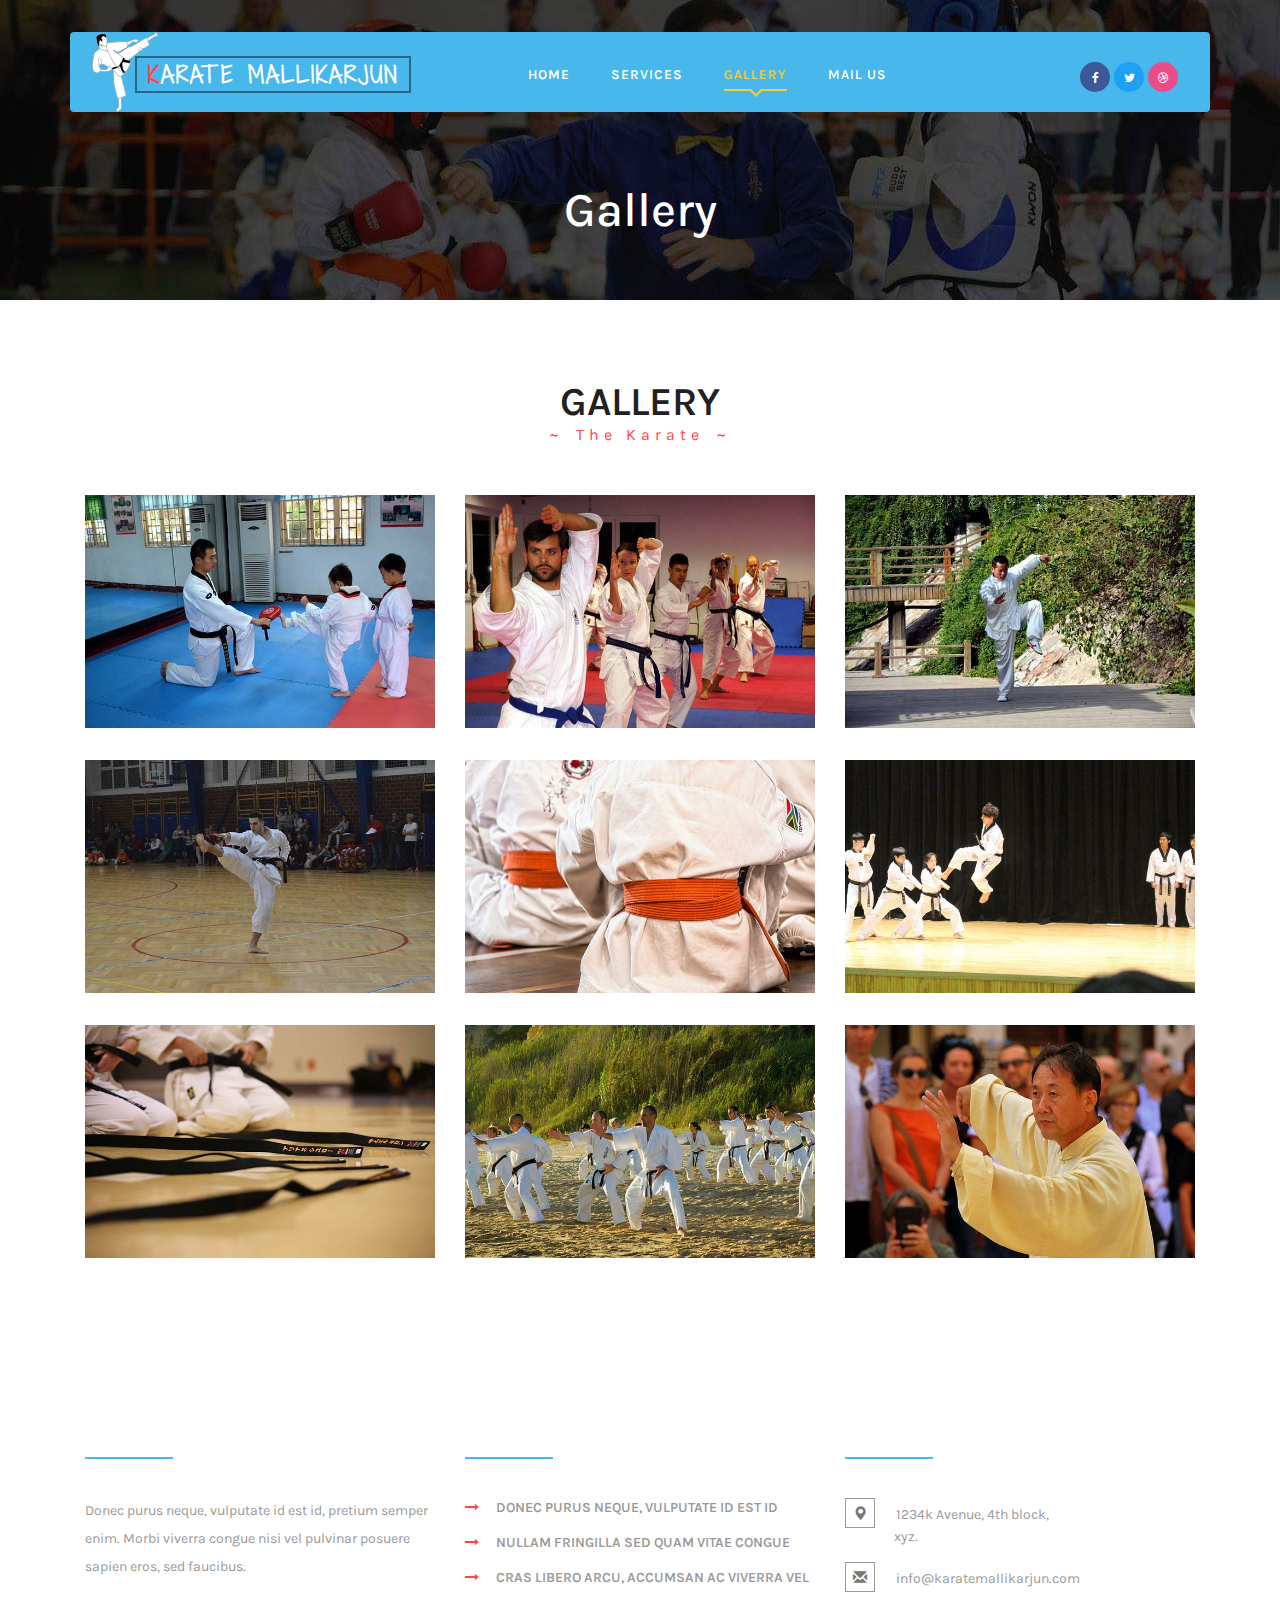
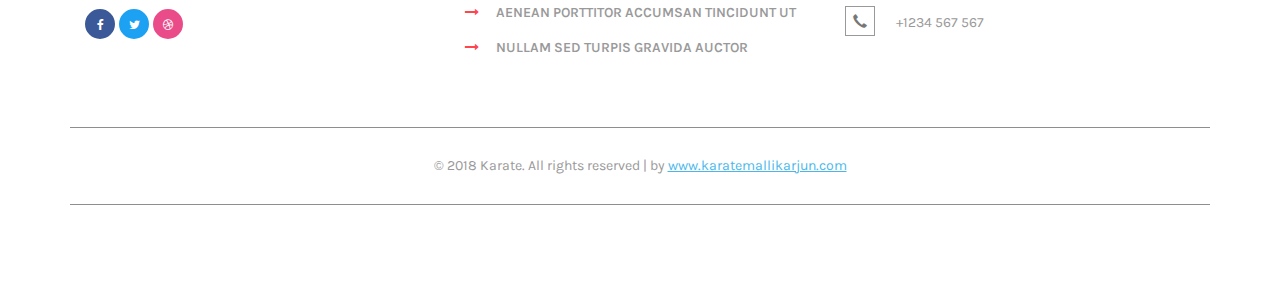
==== gallery.html @ 1c7be73d "first commit" ====
<!DOCTYPE html>
<html lang="en">
<head>
<title>Karate Mallikarjun</title>
<!-- custom-theme -->
<meta name="viewport" content="width=device-width, initial-scale=1">
<meta http-equiv="Content-Type" content="text/html; charset=utf-8" />
<meta name="keywords" content="Karate Responsive web template, Bootstrap Web Templates, Flat Web Templates, Android Compatible web template, 
Smartphone Compatible web template, free webdesigns for Nokia, Samsung, LG, SonyEricsson, Motorola web design" />
<script type="application/x-javascript"> addEventListener("load", function() { setTimeout(hideURLbar, 0); }, false);
		function hideURLbar(){ window.scrollTo(0,1); } </script>
<!-- //custom-theme -->
<link href="css/bootstrap.css" rel="stylesheet" type="text/css" media="all" />
<link href="css/style.css" rel="stylesheet" type="text/css" media="all" />
<link href="css/simpleLightbox.css" rel="stylesheet" type="text/css" />
<!-- js -->
<script type="text/javascript" src="js/jquery-2.1.4.min.js"></script>
<!-- //js -->
<!-- font-awesome-icons -->
<link href="css/font-awesome.css" rel="stylesheet"> 
<!-- //font-awesome-icons -->
<link href="//fonts.googleapis.com/css?family=Shadows+Into+Light+Two&amp;subset=latin-ext" rel="stylesheet">
<link href="//fonts.googleapis.com/css?family=Karla:400,400i,700,700i&amp;subset=latin-ext" rel="stylesheet">
</head>
	
<body>
<!-- banner -->
	<div class="banner1">
		<div class="container">	
			<nav class="navbar navbar-default">
				<div class="navbar-header navbar-left">
					<button type="button" class="navbar-toggle collapsed" data-toggle="collapse" data-target="#bs-example-navbar-collapse-1">
						<span class="sr-only">Toggle navigation</span>
						<span class="icon-bar"></span>
						<span class="icon-bar"></span>
						<span class="icon-bar"></span>
					</button>
					<h1><a class="navbar-brand" href="index.html"><span><i>K</i>arate Mallikarjun</span></a></h1>
				</div>
				<!-- Collect the nav links, forms, and other content for toggling -->
				<div class="collapse navbar-collapse navbar-right" id="bs-example-navbar-collapse-1">
					<nav class="menu menu--juliet">
						<ul class="nav navbar-nav">
							<li class="menu__item"><a href="index.html" class="menu__link">Home</a></li>
							<li class="menu__item"><a href="services.html" class="menu__link">Services</a></li>
							<li class="menu__item menu__item--current"><a href="gallery.html" class="menu__link">Gallery</a></li>
							<!-- <li class="dropdown menu__item">
								<a href="#" class="dropdown-toggle menu__link" data-toggle="dropdown">Short Codes <b class="caret"></b></a>
								<ul class="dropdown-menu agile_short_dropdown">
									<li><a href="icons.html">Web Icons</a></li>
									<li><a href="typography.html">Typography</a></li>
								</ul>
							</li> -->
							<!-- <li class="menu__item"><a href="" class="menu__link">About Us</a></li> -->
							<li class="menu__item"><a href="mail.html" class="menu__link">Mail Us</a></li>
						</ul>
						<div class="agileinfo_social_icons">
							<ul class="agileits_social_list">
								<li><a href="#" class="w3_agile_facebook"><i class="fa fa-facebook" aria-hidden="true"></i></a></li>
								<li><a href="#" class="agile_twitter"><i class="fa fa-twitter" aria-hidden="true"></i></a></li>
								<li><a href="#" class="w3_agile_dribble"><i class="fa fa-dribbble" aria-hidden="true"></i></a></li>
							</ul>
						</div>
					</nav>
				</div>
			</nav>
			<div class="w3layouts_banner1_info">
				<h2>Gallery</h2>
			</div>
		</div>
	</div>
<!-- //banner -->
<!-- gallery -->
	<div class="banner-bottom">
		<div class="container">
			<h3 class="agileits_head">Gallery</h3>
			<p class="w3layouts_para">The Karate</p>
			<div class="w3ls_gallery_grids">
				<div class="col-md-4 w3_agile_gallery_grid">
					<div class="agile_gallery_grid">
						<a title="Donec sapien massa, placerat ac sodales ac, feugiat quis est." href="images/1.jpg">
							<div class="agile_gallery_grid1">
								<img src="images/1.jpg" alt=" " class="img-responsive" />
								<div class="w3layouts_gallery_grid1_pos">
									<h3>The Karate</h3>
									<p>Donec vitae hendrerit faucibus.</p>
								</div>
							</div>
						</a>
					</div>
					<div class="agile_gallery_grid">
						<a title="Donec sapien massa, placerat ac sodales ac, feugiat quis est." href="images/2.jpg">
							<div class="agile_gallery_grid1">
								<img src="images/2.jpg" alt=" " class="img-responsive" />
								<div class="w3layouts_gallery_grid1_pos">
									<h3>The Karate</h3>
									<p>Donec vitae hendrerit faucibus.</p>
								</div>
							</div>
						</a>
					</div>
					<div class="agile_gallery_grid">
						<a title="Donec sapien massa, placerat ac sodales ac, feugiat quis est." href="images/3.jpg">
							<div class="agile_gallery_grid1">
								<img src="images/3.jpg" alt=" " class="img-responsive" />
								<div class="w3layouts_gallery_grid1_pos">
									<h3>The Karate</h3>
									<p>Donec vitae hendrerit faucibus.</p>
								</div>
							</div>
						</a>
					</div>
				</div>
				<div class="col-md-4 w3_agile_gallery_grid">
					<div class="agile_gallery_grid">
						<a title="Donec sapien massa, placerat ac sodales ac, feugiat quis est." href="images/4.jpg">
							<div class="agile_gallery_grid1">
								<img src="images/4.jpg" alt=" " class="img-responsive" />
								<div class="w3layouts_gallery_grid1_pos">
									<h3>The Karate</h3>
									<p>Donec vitae hendrerit faucibus.</p>
								</div>
							</div>
						</a>
					</div>
					<div class="agile_gallery_grid">
						<a title="Donec sapien massa, placerat ac sodales ac, feugiat quis est." href="images/5.jpg">
							<div class="agile_gallery_grid1">
								<img src="images/5.jpg" alt=" " class="img-responsive" />
								<div class="w3layouts_gallery_grid1_pos">
									<h3>The Karate</h3>
									<p>Donec vitae hendrerit faucibus.</p>
								</div>
							</div>
						</a>
					</div>
					<div class="agile_gallery_grid">
						<a title="Donec sapien massa, placerat ac sodales ac, feugiat quis est." href="images/8.jpg">
							<div class="agile_gallery_grid1">
								<img src="images/8.jpg" alt=" " class="img-responsive" />
								<div class="w3layouts_gallery_grid1_pos">
									<h3>The Karate</h3>
									<p>Donec vitae hendrerit faucibus.</p>
								</div>
							</div>
						</a>
					</div>
				</div>
				<div class="col-md-4 w3_agile_gallery_grid">
					<div class="agile_gallery_grid">
						<a title="Donec sapien massa, placerat ac sodales ac, feugiat quis est." href="images/9.jpg">
							<div class="agile_gallery_grid1">
								<img src="images/9.jpg" alt=" " class="img-responsive" />
								<div class="w3layouts_gallery_grid1_pos">
									<h3>The Karate</h3>
									<p>Donec vitae hendrerit faucibus.</p>
								</div>
							</div>
						</a>
					</div>
					<div class="agile_gallery_grid">
						<a title="Donec sapien massa, placerat ac sodales ac, feugiat quis est." href="images/10.jpg">
							<div class="agile_gallery_grid1">
								<img src="images/10.jpg" alt=" " class="img-responsive" />
								<div class="w3layouts_gallery_grid1_pos">
									<h3>The Karate</h3>
									<p>Donec vitae hendrerit faucibus.</p>
								</div>
							</div>
						</a>
					</div>
					<div class="agile_gallery_grid">
						<a title="Donec sapien massa, placerat ac sodales ac, feugiat quis est." href="images/11.jpg">
							<div class="agile_gallery_grid1">
								<img src="images/11.jpg" alt=" " class="img-responsive" />
								<div class="w3layouts_gallery_grid1_pos">
									<h3>The Karate</h3>
									<p>Donec vitae hendrerit faucibus.</p>
								</div>
							</div>
						</a>
					</div>
				</div>
				<div class="clearfix"></div>
			</div>
		</div>
	</div>
<!-- //gallery -->
	<script src="js/simpleLightbox.js"></script>
	<script>
		$('.w3_agile_gallery_grid a').simpleLightbox();
	</script>
<!-- footer -->
	<div class="footer">
		<div class="container">
			<div class="col-md-4 agile_footer_grid">
				<h3>About Us</h3>
				<p>Donec purus neque, vulputate id est id, pretium semper enim. Morbi viverra 
					congue nisi vel pulvinar posuere sapien eros, sed faucibus.</p>
				<ul class="agileits_social_list">
					<li><a href="#" class="w3_agile_facebook"><i class="fa fa-facebook" aria-hidden="true"></i></a></li>
					<li><a href="#" class="agile_twitter"><i class="fa fa-twitter" aria-hidden="true"></i></a></li>
					<li><a href="#" class="w3_agile_dribble"><i class="fa fa-dribbble" aria-hidden="true"></i></a></li>
				</ul>
			</div>
			<div class="col-md-4 agile_footer_grid">
				<h3>Latest News</h3>
				<ul class="agileits_w3layouts_footer_grid_list">
					<li><i class="fa fa-long-arrow-right" aria-hidden="true"></i>
						<a href="#" data-toggle="modal" data-target="#myModal">Donec purus neque, vulputate 
							id est id</a>
					</li>
					<li><i class="fa fa-long-arrow-right" aria-hidden="true"></i>
						<a href="#" data-toggle="modal" data-target="#myModal">Nullam fringilla sed quam vitae congue</a>
					</li>
					<li><i class="fa fa-long-arrow-right" aria-hidden="true"></i>
						<a href="#" data-toggle="modal" data-target="#myModal">Cras libero arcu, accumsan ac viverra vel</a>
					</li>
					<li><i class="fa fa-long-arrow-right" aria-hidden="true"></i>
						<a href="#" data-toggle="modal" data-target="#myModal">Aenean porttitor accumsan tincidunt ut</a>
					</li>
					<li><i class="fa fa-long-arrow-right" aria-hidden="true"></i>
						<a href="#" data-toggle="modal" data-target="#myModal">Nullam sed turpis gravida auctor</a>
					</li>
				</ul>
			</div>
			<div class="col-md-4 agile_footer_grid">
				<h3>Contact Info</h3>
				<ul class="w3_address">
					<li><i class="glyphicon glyphicon-map-marker" aria-hidden="true"></i>1234k Avenue, 4th block, <span>xyz.</span></li>
					<li><i class="glyphicon glyphicon-envelope" aria-hidden="true"></i><a href="mailto:info@karatemallikarjun.com">info@karatemallikarjun.com</a></li>
					<li><i class="glyphicon glyphicon-earphone" aria-hidden="true"></i>+1234 567 567</li>
				</ul>
			</div>
			<div class="clearfix">&nbsp;</div>
			<div class="clearfix">&nbsp;</div>
			<div class="clearfix">&nbsp;</div>
			<div class="clearfix">&nbsp;</div>

			<div class="agileinfo_copyright">
				<p>© 2018 Karate. All rights reserved | by <a href="http://karatemallikarjun.com/">www.karatemallikarjun.com</a></p>
			</div>
		</div>
	</div>
<!-- //footer -->
<!-- bootstrap-pop-up -->
	<div class="modal video-modal fade" id="myModal" tabindex="-1" role="dialog" aria-labelledby="myModal">
		<div class="modal-dialog" role="document">
			<div class="modal-content">
				<div class="modal-header">
					Karate
					<button type="button" class="close" data-dismiss="modal" aria-label="Close"><span aria-hidden="true">&times;</span></button>						
				</div>
				<section>
					<div class="modal-body">
						<img src="images/4.jpg" alt=" " class="img-responsive" />
						<p>Ut enim ad minima veniam, quis nostrum 
							exercitationem ullam corporis suscipit laboriosam, 
							nisi ut aliquid ex ea commodi consequatur? Quis autem 
							vel eum iure reprehenderit qui in ea voluptate velit 
							esse quam nihil molestiae consequatur, vel illum qui 
							dolorem eum fugiat quo voluptas nulla pariatur.
							<i>" Quis autem vel eum iure reprehenderit qui in ea voluptate velit 
								esse quam nihil molestiae consequatur.</i></p>
					</div>
				</section>
			</div>
		</div>
	</div>
<!-- //bootstrap-pop-up -->
<!-- for bootstrap working -->
	<script src="js/bootstrap.js"></script>
<!-- //for bootstrap working -->
<!-- start-smoth-scrolling -->
<script type="text/javascript" src="js/move-top.js"></script>
<script type="text/javascript" src="js/easing.js"></script>
<script type="text/javascript">
	jQuery(document).ready(function($) {
		$(".scroll").click(function(event){		
			event.preventDefault();
			$('html,body').animate({scrollTop:$(this.hash).offset().top},1000);
		});
	});
</script>
<!-- start-smoth-scrolling -->
<!-- here stars scrolling icon -->
	<script type="text/javascript">
		$(document).ready(function() {
			/*
				var defaults = {
				containerID: 'toTop', // fading element id
				containerHoverID: 'toTopHover', // fading element hover id
				scrollSpeed: 1200,
				easingType: 'linear' 
				};
			*/
								
			$().UItoTop({ easingType: 'easeOutQuart' });
								
			});
	</script>
<!-- //here ends scrolling icon -->
</body>
</html>
---- css/style.css ----
/*--
Author: W3layouts
Author URL: http://w3layouts.com
License: Creative Commons Attribution 3.0 Unported
License URL: http://creativecommons.org/licenses/by/3.0/
--*/
html, body{
    font-size: 100%;
	font-family: 'Karla', sans-serif;
	background:#ffffff;
	margin: 0;
}
p,ul li,ol li{
	margin:0;
	font-size:14px;
}
h1,h2,h3,h4,h5,h6{
	font-family: 'Karla', sans-serif;
	margin:0;
}
ul,label{
	margin:0;
	padding:0;
}
body a:hover{
	text-decoration:none;
}
input[type="submit"],input[type="reset"],a,.w3_agile_service_more a i{
	-webkit-transition: 0.5s ease-in;
    -moz-transition: 0.5s ease-in;
    -ms-transition: 0.5s ease-in;
    -o-transition: 0.5s ease-in;
    transition:0.5s ease-in;
}
a:focus{
	outline:none;
}
/*-- banner --*/
.banner{
	background:url(../images/1/7.jpg) no-repeat 0px 0px;
	background-size:cover;
	-webkit-background-size:cover;
	-moz-background-size:cover;
	-o-background-size:cover;
	-ms-background-size:cover;
	min-height:800px;
	position: relative;
}
.banner1{
	background:url(../images/7.jpg) no-repeat 0px -195px;
	background-size:cover;
	-webkit-background-size:cover;
	-moz-background-size:cover;
	-o-background-size:cover;
	-ms-background-size:cover;
	min-height:300px;
	position: relative;
}
/*-- nav --*/
.navbar-default {
    background: none;
    border: none;
}
.navbar {
    margin-bottom: 0;
}
.navbar-collapse {
    padding: 0;
}
.navbar-right {
    margin-right: 0;
}
.navbar-default .navbar-nav > .active > a, .navbar-default .navbar-nav > .active > a:hover, .navbar-default .navbar-nav > .active > a:focus {
    color:#0accff;
    background:none;
}
.navbar-default .navbar-nav > .active > a:before{
	background: #0accff;
	transform: translateX(0);
	-webkit-transform: translateX(0);
	-moz-transform: translateX(0);
	-o-transform: translateX(0);
	-ms-transform: translateX(0);
}
.navbar-default .navbar-nav > li > a {
    font-weight: 600;
    letter-spacing: 1px;
}
.navbar-nav > li > a {
    margin: 0 1.5em;
    padding: 0 0 0.5em;
    text-transform: uppercase;
}
.navbar-default .navbar-nav > li > a:hover{
    color:#fbcb33;
}
.navbar-default .navbar-nav > li > a:focus {
    color: #fff;
	outline:none;
}
nav.navbar.navbar-default {
    background: #48b7ec;
    margin: 2em 0 0;
}
.navbar-right {
    margin:1.5em 0 0;
}
.navbar-default .navbar-nav > .open > a, .navbar-default .navbar-nav > .open > a:hover, .navbar-default .navbar-nav > .open > a:focus {
    color:#fff;
    background: none;
}
.navbar-default .navbar-nav > li > a {
    color: #fff;
}
.navbar-default .navbar-nav  > .active.open > a:focus {
	background:transparent;
	color: #fff;
}
.navbar-default .navbar-brand,.navbar-default .navbar-brand:hover, .navbar-default .navbar-brand:focus {
    color: #fff;
}
.navbar-brand {
	height: 80px;
    padding: 0 0 0 2em;
    font-size: .6em;
    line-height: 86px;
    letter-spacing: 2px;
    text-transform: uppercase;
    background: url(../images/logo.png) no-repeat 0px 0px;
    margin-left: 1em;
    font-weight: 600;
    font-family: 'Shadows Into Light Two', cursive;
}
.navbar-brand span{
	padding: 0 .5em;
    border:2px solid #2b6682;
}
.navbar-brand i{
	font-style:normal;
	color: #ff464f;
}
.navbar-right {
    float: none !important;
}
.navbar-nav {
    margin: 0.5em 0 0 6em;
}
.agile_short_dropdown {
    border-radius: 0;
    background: #ffffff;
    text-align: center;
	padding:0;
	border: none;
}
.agile_short_dropdown li a{
	text-transform:uppercase;
	color:#212121;
	font-size:13px;
	font-weight:600;
	padding: .8em 0;
}
.agile_short_dropdown > li > a:hover{
    color: #fff;
    text-decoration: none;
    background-color:#ff464f;
}
.menu__list {
	position: relative;
	list-style: none;
}

.menu__link {
	font-size: 1.05em;
	font-weight: bold;
	display: block;
	padding: 1em;
	cursor: pointer;
	-webkit-user-select: none;
	-moz-user-select: none;
	-ms-user-select: none;
	user-select: none;
	-webkit-touch-callout: none;
	-khtml-user-select: none;
	-webkit-tap-highlight-color: rgba(0, 0, 0, 0);
}
/*-- Juliet Styles --*/
.menu--juliet .menu__item {
	position: relative;
	-webkit-transition: color .25s;
	transition: color .25s;
	font-size: 13px;
}

.menu--juliet .menu__item::before,
.menu--juliet .menu__item::after,
.menu--juliet .menu__item--current::before,
.menu--juliet .menu__item--current::after {
	position: absolute;
	left: 50%;
	width: 0;
	height: 0;
	border: solid transparent;
	content: '';
	pointer-events: none;
}
.menu--juliet .menu__item::before,
.menu--juliet .menu__item::after {
	-webkit-transform: scale3d(0, 1, 1);
	transform: scale3d(0, 1, 1);
	-webkit-transform-origin: left left;
	transform-origin: left left;
	-webkit-transition: transform 0.7s cubic-bezier(0.22, 0.61, 0.36, 1);
	transition: transform 0.7s cubic-bezier(0.22, 0.61, 0.36, 1);
}

.menu--juliet .menu__item--current::before,
.menu--juliet .menu__item--current::after {
   	-webkit-transform: scale3d(1, 1, 1);
	transform: scale3d(1, 1, 1);
	-webkit-transition: transform 0.4s cubic-bezier(0.22, 0.61, 0.36, 1);
	transition: transform 0.4s cubic-bezier(0.22, 0.61, 0.36, 1);
}

.menu--juliet .menu__item:hover::before,
.menu--juliet .menu__item:hover::after {
   	-webkit-transform: scale3d(1, 1, 1);
	transform: scale3d(1, 1, 1);
	-webkit-transition: transform 0.4s cubic-bezier(0.22, 0.61, 0.36, 1);
	transition: transform 0.4s cubic-bezier(0.22, 0.61, 0.36, 1);
}


.menu--juliet .menu__item::before {
	top: 95%;
	margin-left: -7px;
	border-width: 8px;
	border-top-color: #fbcb33;
}

.menu--juliet .menu__item--current::before {
	margin-left: -7px;
    border-width: 8px;
    border-top-color: #fbcb33;
}

.menu--juliet .menu__item::after,
.menu--juliet .menu__item--current::after {
	top: 90%;
    margin-left: -5px;
    border-width: 6px;
    border-top-color: #48b7ec;
}

.menu--juliet .menu__link {
	-webkit-transition: color 0.4s;
	transition: color 0.4s;
}

.menu--juliet .menu__item--current .menu__link,
.menu--juliet .menu__item--current .menu__link:hover,
.menu--juliet .menu__item--current .menu__link:focus {
	color: #fbcb33;
}

.menu--juliet .menu__item--current .menu__link::after,
.menu--juliet .menu__item--current .menu__link::before {
	-webkit-transform: scale3d(1, 1, 1);
	transform: scale3d(1, 1, 1);
}

.menu--juliet .menu__item--current .menu__link::before {
	-webkit-transition-delay: 0s;
	transition-delay: 0s;
}

.menu--juliet .menu__link:hover,
.menu--juliet .menu__link:focus {
	color: #fbcb33;
}

.menu--juliet .menu__item:hover .menu__link::before,
.menu--juliet .menu__item:focus .menu__link::before {
	-webkit-transform: scale3d(1, 1, 1);
	transform: scale3d(1, 1, 1);
	-webkit-transition-delay: 0s;
	transition-delay: 0s;
}

.menu--juliet .menu__link::before,
.menu--juliet .menu__link::after {
	content: '';
	position: absolute;
	bottom: 0;
	left: 0;
	width: 100%;
	height: 2px;
	-webkit-transform: scale3d(0, 1, 1);
	transform: scale3d(0, 1, 1);
	-webkit-transform-origin: center left;
	transform-origin: center left;
	-webkit-transition: transform 0.4s cubic-bezier(0.22, 0.61, 0.36, 1);
	transition: transform 0.4s cubic-bezier(0.22, 0.61, 0.36, 1);
}

.menu--juliet .menu__link::before {
	background: #fbcb33;
	-webkit-transition-delay: 0.4s;
	transition-delay: 0.4s;
}

.menu--juliet .menu__link::after {
	background: #fbcb33;
}
/*-- //Juliet Styles --*/
.agileinfo_social_icons{
	float: right;
    margin: 0.4em 2em 0 0;
}
.agileits_social_list li{
	display:inline-block;
}
.agileits_social_list li a{
	width: 30px;
    height: 30px;
    color: #fff;
    text-align: center;
    display: inline-block;
    font-size: 12px;
    border-radius: 25px;
}
.agileits_social_list li a i{
	line-height:2.4em;
}
.agileits_social_list li a:hover{
	color:#fff;
	border: 2px solid #fff;
	background:none;
}
a.w3_agile_facebook{
	background:#3b5998;
	border:2px solid #3b5998;
}
a.agile_twitter{
	background:#1da1f2;
	border:2px solid #1da1f2;
}
a.w3_agile_dribble{
	background:#ea4c89;
	border:2px solid #ea4c89;
}
a.w3_agile_vimeo{
	background:#f26522;
	border:2px solid #f26522;
}
.w3_agile_banner_info{
    margin: 10em 0 0;
}
.agile_banner_info_grid{
	position: relative;
    padding: 2em;
    /* border: 3px solid #fbcb33; */
    height: 400px;
	width:25%;
}
.agile_banner_info_grid p{
	font-size: 3em;
    font-weight: 700;
    color: #fff;
    text-transform: uppercase;
    letter-spacing: 2px;
}
.agile_banner_info_grid_pos{
	position: absolute;
    top: 35%;
    left: 10%;
    width: 230%;
}
.agile_banner_info_grid p span{
	color:#ff464f;
}
/*-- //nav --*/
/*-- //banner --*/
/*-- banner-bottom --*/
.banner-bottom,.footer,.stats{
	padding:5em 0;
}
.w3_agileits_banner_bottom_grid{
	background: #ff464f;
    position: relative;
    height: 158px;
}
.w3_agileits_banner_bottom_grid:before{
	content: '';
    border-bottom: 45px solid #212121;
    border-left: 45px solid transparent;
    position: absolute;
    top: 0%;
    left: -23%;
}
.w3_agileits_banner_bottom_grid_left{
	padding:0;
	position:relative;
}
.w3_agileits_banner_bottom_grid_left:after{
	content: '';
    border-bottom: 45px solid #212121;
    border-right: 45px solid transparent;
    position: absolute;
    top: 0%;
    right: -4.8%;
}
.agileits_w3layouts_banner_bottom_grid h4{
	margin:1em 0 0;
	width: 80%;
}
.agileits_w3layouts_banner_bottom_grid h4 a{
	text-transform: capitalize;
    font-size: .85em;
    font-weight: 600;
    line-height: 1.5em;
    color: #212121;
    text-decoration: none;
}
.agileits_w3layouts_banner_bottom_grid h4 a:hover{
	color:#48b7ec;
}
.w3_agileits_banner_bottom_grid h2{
	font-size: 2em;
    color: #fff;
    font-family: 'Shadows Into Light Two', cursive;
    text-align: center;
    text-transform: uppercase;
    letter-spacing: 4px;
    font-weight: bold;
    line-height: 4.8em;
}
.wthree_banner_bottom_grid1{
    position: relative;
}
.agileinfo_banner_bottom_grid1_pos{
    background: #fff;
    bottom: 19px;
    left: 19px;
    opacity: 0;
    padding:1em;
    position: absolute;
    right: 19px;
    text-align: center;
    top: 19px;
    visibility: hidden;
    -webkit-transform: scaleX(-1);
    transform: scaleX(-1);
	-moz-transform: scaleX(-1);
	-o-transform: scaleX(-1);
	-ms-transform: scaleX(-1);
    -webkit-transition: all 0.8s ease;
    transition: all 0.8s ease;
}
.agileinfo_banner_bottom_grid1_pos h3{
    font-size: 1em;
    letter-spacing: 2px;
    font-weight: 600;
    margin: 0 0 .5em;
    padding-bottom: .5em;
    position: relative;
    text-transform: uppercase;
    color: #212121;
}
.agileinfo_banner_bottom_grid1_pos h3:after {
    background: #ff464f;
    bottom: 0;
    content: '';
    height: 2px;
    left: 38%;
    position: absolute;
    width: 50px;
}
.agileinfo_banner_bottom_grid1_pos p{
	color:#999;
	line-height:2em;
}
.agileits_w3layouts_banner_bottom_grid:hover .agileinfo_banner_bottom_grid1_pos{
    opacity: 1;
    visibility: visible;
    -webkit-transform: scaleX(1);
    transform: scaleX(1);
	-moz-transform: scaleX(1);
	-o-transform: scaleX(1);
	-ms-transform: scaleX(1);
}
/*-- //banner-bottom --*/
/*-- bootstrap-pop-up --*/
.modal-header {
    font-size: 2em;
    color: #fff;
    font-family: 'Shadows Into Light Two', cursive;
    text-align: center;
    text-transform: uppercase;
    letter-spacing: 5px;
    font-weight: 600;
    background:#48b7ec;
}
.close {
    opacity: 1;
}
.modal-body p {
    color: #999;
    text-align: left;
	padding:2em 2em 1em;
	margin: 0 !important;
	line-height:2em;
}
.modal-body p i {
    display: block;
    margin: 1em 0;
    color: #212121;
}
.modal-body {
    padding:0;
}
.modal-content {
    border-radius: 0;
}
button.close {
    font-size: 1.5em;
    color:#212121;
	outline: none;
}
/*-- //bootstrap-pop-up --*/
/*--flexisel--*/
.flex-slider{	
	background:#222227;
	padding: 70px 0 165px 0;
}
#flexiselDemo1 {
	display: none;
}
.nbs-flexisel-container {
	position: relative;
	max-width: 100%;
}
.nbs-flexisel-ul {
	position: relative;
	width: 9999px;
	margin: 0px;
	padding: 0px;
	list-style-type: none;
}
.nbs-flexisel-inner {
	overflow: hidden;
	margin: 0px auto;
	padding:0;
}
.nbs-flexisel-item {
	float: left;
	margin: 0;
	padding: 0px;
	position: relative;
	line-height: 35px;
}
.nbs-flexisel-item > img {
	cursor: pointer;
	position: relative;
}
/*---- Nav ---*/
.nbs-flexisel-nav-left, .nbs-flexisel-nav-right {
    width: 40px;
    height: 40px;
    position: absolute;
    cursor: pointer;
    z-index: 100;
    background:none;
    top: -5% !important;
    border-radius: 5px;
	display:none;
}
.nbs-flexisel-nav-left {
	left:91%;
}
.nbs-flexisel-nav-right {
	right: 1.2%;
    background:none;
}
/*--//flexisel--*/
/*-- about --*/
.w3ls_about_bottom{
	position:relative;
}
.w3_about_bottom_grid{
	text-align:right;
	position:relative;
	z-index: 999;
}
.agileits_about_grid_right h3{
	font-size: 4em;
    color: #dfdfdf;
    text-transform: uppercase;
    font-weight: bold;
}
.agileits_about_grid_right h3 span{
	color:#fecfd1;
}
.agileits_about_grid_right h4{
	font-size:2em;
	color:#212121;
	text-transform:capitalize;
	line-height:1.5em;
}
.agileits_about_grid_right p{
	color:#999;
	line-height:2em;
}
.agileits_about_grid_right p i{
	color: #48b7ec;
    margin: 2em 0 1em;
    display: block;
}
.w3ls_about_bottom{
	background: #212121;
    padding: 3em 0 6em;
    margin: 3em 0 0;
}
.w3layouts_about_grid_left_pos {
    position: absolute;
    bottom: 0%;
    left: 13%;
}
.w3ls_about_bottom h3{
	font-size: 2.5em;
    color: #fff;
    text-transform: capitalize;
    line-height: 1.5em;
    width: 80%;
    margin:0 0 1em 5.5em;
}
.w3ls_about_bottom h3 span{
	color:#ff464f;
}
.w3l_more{
	padding: 10px 40px;
    text-align: center;
    display: block;
    background: #fff;
    color: #212121;
    text-transform: uppercase;
    font-weight: 800;
    letter-spacing: 2px;
    text-decoration: none;
	font-size: 1em;
}
.w3l_more:hover{
	background:#ff464f;
}
.link-effect-2 {
    position: absolute;
    right: 0%;
}
.link-effect-2 a {
	overflow: hidden;
}
.link-effect-2 a span {
	position: relative;
	display: inline-block;
	-moz-transition: 0.3s;
	-o-transition: 0.3s;
	-webkit-transition: 0.3s;
	transition: 0.3s;
}
.link-effect-2 a span::before {
	color:#fff;
	position: absolute;
	top: 125%;
	content: attr(data-hover);
	font-weight: 800;
	-moz-transform: translate3d(0, 0, 0);
	-ms-transform: translate3d(0, 0, 0);
	-webkit-transform: translate3d(0, 0, 0);
	transform: translate3d(0, 0, 0);
}
.link-effect-2 a:hover span {
  -moz-transform: translateY(-125%);
  -ms-transform: translateY(-125%);
  -webkit-transform: translateY(-125%);
  transform: translateY(-125%);
}
/*-- //about --*/
/*-- events --*/
.w3_events_grid_right{
	padding:0;
}
.w3_events_grid_left {
    padding: 4em 5em 0;
    background: #48b7ec;
    min-height: 379.3px;
}
.w3_events_grid_left h3{
	font-size: 3em;
    color: #4797bd;
    text-transform: uppercase;
    font-weight: bold;
}
.w3_events_grid_left p{
	margin: 2em 0;
    color: #ffffff;
    line-height: 2em;
}
.w3_events_grid_left ul li{
	display:inline-block;
	margin-right:2em;
}
.w3_events_grid_left ul li a{
	color:#fff;
	text-decoration:none;
}
.w3_events_grid_left ul li a:hover{
	color:#ff464f;
}
.w3_events_grid_left ul li a i{
	padding-right:1em;
	color:#ff464f;
}
.w3_events_grid_left h4{
	margin:1em 0 0;
}
.w3_events_grid_left h4 a{
	color: #545454;
    font-size: 1em;
    text-transform: uppercase;
    text-decoration: none;
    font-weight: 600;
    letter-spacing: 3px;
}
.w3_events_grid_left h4 a:hover{
	color:#212121;
}
.w3_events_grid_right_pos{
    background: #fff;
    bottom: 50px;
    left: 50px;
    opacity: 0;
    padding: 2em;
    position: absolute;
    right: 50px;
    text-align: center;
    top: 50px;
    visibility: hidden;
    -webkit-transform: scaleX(-1);
    transform: scaleX(-1);
    -moz-transform: scaleX(-1);
    -o-transform: scaleX(-1);
    -ms-transform: scaleX(-1);
    -webkit-transition: all 0.8s ease;
    transition: all 0.8s ease;
	z-index:9;
}
.w3_events_grid_right_pos h3{
    font-size: 1.5em;
    letter-spacing: 2px;
    font-weight: 600;
    margin: 1em 0 1.5em;
    padding-bottom: .5em;
    position: relative;
    text-transform: uppercase;
    color: #212121;
}
.w3_events_grid_right_pos h3:after {
    background: #ff464f;
    bottom: 0;
    content: '';
    height: 2px;
    left: 44%;
    position: absolute;
    width: 50px;
}
.w3_events_grid_right_pos p{
	color:#999;
	line-height:2em;
}
.w3layouts_events_grids:hover .w3_events_grid_right_pos {
    opacity: 1;
    visibility: visible;
    -webkit-transform: scaleX(1);
    transform: scaleX(1);
	-moz-transform: scaleX(1);
	-o-transform: scaleX(1);
	-ms-transform: scaleX(1);
}
.w3_agile_grid_right_grid_pos{
	position: absolute;
    top: 38%;
    left: -9%;
    width: 100px;
    height: 100px;
    background: #ff464f;
	z-index:4;
}
.w3_agile_grid_right_grid_pos h3 {
    font-size: 1.2em;
    text-align: center;
    color: #fff;
    line-height: 5em;
}
.w3_events_grid_right_second{
	left:auto !important;
	right:-9% !important;
}
/*-- //events --*/
/*-- footer --*/
.footer{
	background: url(../images/6.jpg) no-repeat 0px 0px;
    background-size: cover;
    -webkit-background-size: cover;
    -moz-background-size: cover;
    -o-background-size: cover;
    -ms-background-size: cover;
	background-attachment: fixed;
}
.agile_footer_grid h3,.wthree_footer_grid_right h3{
	font-size: 1.6em;
    color: #fff;
    padding-bottom: .5em;
    position: relative;
    margin-bottom: 1.5em;
    text-transform: uppercase;
	font-weight: 600;
}
.agile_footer_grid h3:after,.wthree_footer_grid_right h3:after{
	content: '';
    background: #48b7ec;
    width: 25%;
    height: 2px;
    position: absolute;
    bottom: 0%;
    left: 0%;
}
.agile_footer_grid p{
	color:#999;
	line-height:2em;
	margin-bottom:2em;
}
.agileits_w3layouts_footer_grid_list li,.w3_address li{
	display:block;
	margin-bottom:1em;
}
.agileits_w3layouts_footer_grid_list li i{
	color:#ff464f;
	padding-right:1em;
}
.agileits_w3layouts_footer_grid_list li a{
	color: #999;
    text-decoration: none;
    text-transform: uppercase;
    font-weight: 600;
    line-height: 1.5em;
}
.agileits_w3layouts_footer_grid_list li a:hover{
	color:#ff464f;
}
.agileits_w3layouts_footer_grid_list li:last-child,.w3_address li:last-child{
	margin-bottom:0;
}
.w3_address li{
	color: #999;
}
.w3_address li i {
    border: 1px solid #999;
    padding: .5em;
    margin-right: 1.5em;
}
.w3_address li span {
    display: block;
    margin-left: 3.5em;
}
.w3_address li a{
    color: #999;
    text-decoration: none;
}
.w3_address li a:hover{
    color: #fff;
    text-decoration: none;
}
.w3_agileits_footer_grids{
	margin:3em 0;
}
.wthree_footer_grid_right input[type="email"]{
	outline: none;
    padding: 12px;
    background: rgba(255, 255, 255, 0.62);
    font-size: 1em;
    color: #212121;
    width: 70%;
    margin-right: 1em;
    border: none;
}
.wthree_footer_grid_right input[type="email"]::-webkit-input-placeholder{
	color:#212121 !important;
}
.wthree_footer_grid_right input[type="submit"]{
	outline: none;
    padding: 12px 0;
    background: #ff464f;
    font-size: 1em;
    color: #fff;
    width: 20%;
    border: none;
}
.wthree_footer_grid_right input[type="submit"]:hover{
	background:#48b7ec;
}
.agileinfo_copyright{
	padding: 1.5em 0;
    border-top: 1px solid #8e8e8e;
    border-bottom: 1px solid #8e8e8e;
}
.agileinfo_copyright p{
	color:#999;
	line-height:2em;
	text-align:center;
}
.agileinfo_copyright p a{
	color:#48b7ec;
	text-decoration:underline;
}
.agileinfo_copyright p a:hover{
	color:#fff;
}
/*-- //footer --*/
/*-- to-top --*/
#toTop {
	display: none;
	text-decoration: none;
	position: fixed;
	bottom: 20px;
	right: 2%;
	overflow: hidden;
	z-index: 999; 
	width: 32px;
	height: 32px;
	border: none;
	text-indent: 100%;
	background: url(../images/arrow.png) no-repeat 0px 0px;
}
#toTopHover {
	width: 32px;
	height: 32px;
	display: block;
	overflow: hidden;
	float: right;
	opacity: 0;
	-moz-opacity: 0;
	filter: alpha(opacity=0);
}
/*-- //to-top --*/
/*-- services --*/
.agileits_head{
	font-size: 2.5em;
    color: #212121;
    text-transform: uppercase;
    text-align: center;
    font-weight: 600;
}
.w3layouts_para{
	color: #ff464f;
    position: relative;
    letter-spacing: 5px;
    text-align: center;
    font-size: 1em;
}
.w3layouts_para:before, .w3layouts_para:after {
    content: "~";
    font-size: 1.2em;
    position: absolute;
    top: -13%;
}
.w3layouts_para:before{
	left: 42%;
}
.w3layouts_para:after {
	right:42%;
}
.w3ls_service_grids{
	margin:3em 0 0;
}
.w3l_service_grid_left{
	text-align:center;
}
.w3_service_grid_left_grid{
	width:120px;
	height:120px;
	border:1px solid #212121;
	margin:0 auto;
	padding-top:1em;
	position: relative;
    overflow: hidden;
}
.w3_service_grid_left_grid img{
	margin:0 auto;
}
.w3l_service_grid_left h4{
	font-size: 1.1em;
    color: #ff464f;
    font-weight: 600;
    margin: 1em 0;
    letter-spacing: 3px;
    line-height: 1.5em;
    font-family: 'Shadows Into Light Two', cursive;
    text-transform: uppercase;
}
.w3l_service_grid_left p{
	color:#999;
	line-height:2em;
	margin-bottom:1.5em;
}
.w3_agile_service_more a{
	font-size:1.2em;
	color:#212121;
	letter-spacing:2px;
	text-decoration:none;
}
.w3_agile_service_more a i{
	padding-left:1em;
	color:#48b7ec;
}
.w3_agile_service_more a:hover{
	color:#48b7ec;
}
.w3_agile_service_more a:hover i{
	color:#212121;
}
.w3_service_grid_left_grid img {
    transition: transform 0.5s;
    transform: scale(1.10);
	-webkit-transform: scale(1.10);
	-moz-transform: scale(1.10);
	-o-transform: scale(1.10);
	-ms-transform: scale(1.10);
}
.w3l_service_grid_left:hover .w3_service_grid_left_grid img{
    transform: scale(1);
	-webkit-transform: scale(1);
	-moz-transform: scale(1);
	-o-transform: scale(1);
	-ms-transform: scale(1);
}
.w3l_service_grid_left:hover .w3_service_grid_left_grid{
	border:1px solid #48b7ec;
}
/*-- //services --*/
/*-- stats --*/
.stats{
	background: url(../images/7.jpg) no-repeat 0px 0px;
    background-size: cover;
    -webkit-background-size: cover;
    -moz-background-size: cover;
    -o-background-size: cover;
    -ms-background-size: cover;
    background-attachment: fixed;
}
/*-- //stats --*/
/*-- odometer --*/
.odometer{
	font-size: 3em;
    color: #fff;
    font-weight: bold;
}
.w3_stats_grid p{
	font-size:1em;
	color:#fff;
	margin:1em 0 0;
}
.odometer.odometer-auto-theme, .odometer.odometer-theme-default {
  display: inline-block;
  vertical-align: middle;
  *vertical-align: auto;
  *zoom: 1;
  *display: inline;
  position: relative;
}
.odometer.odometer-auto-theme .odometer-digit, .odometer.odometer-theme-default .odometer-digit {
  display: inline-block;
  vertical-align: middle;
  *vertical-align: auto;
  *zoom: 1;
  *display: inline;
  position: relative;
}
.odometer.odometer-auto-theme .odometer-digit .odometer-digit-spacer, .odometer.odometer-theme-default .odometer-digit .odometer-digit-spacer {
  display: inline-block;
  vertical-align: middle;
  *vertical-align: auto;
  *zoom: 1;
  *display: inline;
  visibility: hidden;
}
.odometer.odometer-auto-theme .odometer-digit .odometer-digit-inner, .odometer.odometer-theme-default .odometer-digit .odometer-digit-inner {
  text-align: left;
  display: block;
  position: absolute;
  top: 0;
  left: 0;
  right: 0;
  bottom: 0;
  overflow: hidden;
}
.odometer.odometer-auto-theme .odometer-digit .odometer-ribbon, .odometer.odometer-theme-default .odometer-digit .odometer-ribbon {
  display: block;
}
.odometer.odometer-auto-theme .odometer-digit .odometer-ribbon-inner, .odometer.odometer-theme-default .odometer-digit .odometer-ribbon-inner {
  display: block;
  -webkit-backface-visibility: hidden;
}
.odometer.odometer-auto-theme .odometer-digit .odometer-value, .odometer.odometer-theme-default .odometer-digit .odometer-value {
  display: block;
  -webkit-transform: translateZ(0);
}
.odometer.odometer-auto-theme .odometer-digit .odometer-value.odometer-last-value, .odometer.odometer-theme-default .odometer-digit .odometer-value.odometer-last-value {
  position: absolute;
}
.odometer.odometer-auto-theme.odometer-animating-up .odometer-ribbon-inner, .odometer.odometer-theme-default.odometer-animating-up .odometer-ribbon-inner {
  -webkit-transition: -webkit-transform 2s;
  -moz-transition: -moz-transform 2s;
  -ms-transition: -ms-transform 2s;
  -o-transition: -o-transform 2s;
  transition: transform 2s;
}
.odometer.odometer-auto-theme.odometer-animating-up.odometer-animating .odometer-ribbon-inner, .odometer.odometer-theme-default.odometer-animating-up.odometer-animating .odometer-ribbon-inner {
  -webkit-transform: translateY(-100%);
  -moz-transform: translateY(-100%);
  -ms-transform: translateY(-100%);
  -o-transform: translateY(-100%);
  transform: translateY(-100%);
}
.odometer.odometer-auto-theme.odometer-animating-down .odometer-ribbon-inner, .odometer.odometer-theme-default.odometer-animating-down .odometer-ribbon-inner {
  -webkit-transform: translateY(-100%);
  -moz-transform: translateY(-100%);
  -ms-transform: translateY(-100%);
  -o-transform: translateY(-100%);
  transform: translateY(-100%);
}
.odometer.odometer-auto-theme.odometer-animating-down.odometer-animating .odometer-ribbon-inner, .odometer.odometer-theme-default.odometer-animating-down.odometer-animating .odometer-ribbon-inner {
  -webkit-transition: -webkit-transform 2s;
  -moz-transition: -moz-transform 2s;
  -ms-transition: -ms-transform 2s;
  -o-transition: -o-transform 2s;
  transition: transform 2s;
  -webkit-transform: translateY(0);
  -moz-transform: translateY(0);
  -ms-transform: translateY(0);
  -o-transform: translateY(0);
  transform: translateY(0);
}

.odometer.odometer-auto-theme, .odometer.odometer-theme-default {
  line-height: 1.1em;
}
.odometer.odometer-auto-theme .odometer-value, .odometer.odometer-theme-default .odometer-value {
  text-align: center;
}
/*-- //odometer --*/
/*-- featured-services --*/
.agile_services_grid{
	position:relative;
}
.agile_services_grid_pos{
	position: absolute;
    bottom: -13%;
    left: 5%;
    width: 55px;
    height: 55px;
    background: #48b7ec;
    border-radius: 50px;
    border: 2px solid #fff;
    text-align: center;
}
.w3_agile_services_grid:hover .agile_services_grid_pos{
	background: #212121;
}
.agile_services_grid_pos i{
	font-size: 1.3em;
    color: #fff;
    line-height: 2.5em;
}
.w3_agile_services_grid h4{
	font-size: 1.2em;
    letter-spacing: 7px;
    color: #ff464f;
    font-weight: 600;
    font-family: 'Shadows Into Light Two', cursive;
    margin: 2.5em 0 0.5em;
    text-transform: uppercase;;
}
.w3_agile_services_grid p{
	color:#999;
	line-height:2em;
}
.column div {
	position: relative;
    padding: 0;
}
.agile_services_grid figure {
    margin: 0;
    padding: 0;
    overflow: hidden;
}

/* Rotate */
.hover06 figure img {
	-ms-transform: rotate(15deg) scale(1.4);
	-o-transform: rotate(15deg) scale(1.4);
	-moz-transform: rotate(15deg) scale(1.4);
	-webkit-transform: rotate(15deg) scale(1.4);
	transform: rotate(15deg) scale(1.4);
	-webkit-transition: .3s ease-in-out;
	transition: .3s ease-in-out;
	-moz-transition: .3s ease-in-out;
	-o-transition: .3s ease-in-out;
	-ms-transition: .3s ease-in-out;
}
.hover06 figure:hover img,.w3_agile_services_grid:hover .hover06 figure img{
	-webkit-transform: rotate(0) scale(1);
	transform: rotate(0) scale(1);
	-moz-transform: rotate(0) scale(1);
	-o-transform: rotate(0) scale(1);
	-ms-transform: rotate(0) scale(1);
}
/*-- //featured-services --*/
.w3layouts_banner1_info{
	text-align:center;
	margin:4.5em 0 0;
}
.w3layouts_banner1_info h2{
	font-size:3em;
	color:#fff;
}
/*-- gallery --*/
.w3ls_gallery_grids{
	padding-top:1em;
}
.agile_gallery_grid{
	margin-top:2em;
}
.agile_gallery_grid1{
    position: relative;
}
.w3layouts_gallery_grid1_pos{
    background: #fff;
    bottom: 45px;
    left: 45px;
    opacity: 0;
    padding:1em;
    position: absolute;
    right: 45px;
    text-align: center;
    top: 45px;
    visibility: hidden;
    -webkit-transform: scaleX(-1);
    transform: scaleX(-1);
	-moz-transform: scaleX(-1);
	-o-transform: scaleX(-1);
	-ms-transform: scaleX(-1);
    -webkit-transition: all 0.8s ease;
    transition: all 0.8s ease;
}
.w3layouts_gallery_grid1_pos h3{
    font-size: 1.2em;
    letter-spacing: 2px;
    font-weight: 600;
    margin: 1em 0 .5em;
    padding-bottom: .5em;
    position: relative;
    text-transform: uppercase;
    color: #212121;
}
.w3layouts_gallery_grid1_pos h3:after {
    background: #ff464f;
    bottom: 0;
    content: '';
    height: 2px;
    left: 40%;
    position: absolute;
    width: 50px;
}
.w3layouts_gallery_grid1_pos p{
	color:#999;
	line-height:2em;
}
.agile_gallery_grid:hover .w3layouts_gallery_grid1_pos{
    opacity: 1;
    visibility: visible;
    -webkit-transform: scaleX(1);
    transform: scaleX(1);
	-moz-transform: scaleX(1);
	-o-transform: scaleX(1);
	-ms-transform: scaleX(1);
}
/*-- //gallery --*/
/*-- icons --*/
ul.bs-glyphicons-list li:hover {
    background: #000;
    transition: 0.5s all;
    -webkit-transition: 0.5s all;
    -o-transition: 0.5s all;
    -ms-transition: 0.5s all;
    -moz-transition: 0.5s all;
}
ul.bs-glyphicons-list li:hover span {
    color: #fff;
}
.codes a {
    color: #999;
}
.row.fontawesome-icon-list {
    margin: 0;
}
.icon-box {
    padding: 8px 15px;
    background:rgba(149, 149, 149, 0.18);
    margin: 1em 0 1em 0;
    border: 5px solid #ffffff;
    text-align: left;
    -moz-box-sizing: border-box;
    -webkit-box-sizing: border-box;
    box-sizing: border-box;
    font-size: 13px;
    transition: 0.5s all;
    -webkit-transition: 0.5s all;
    -o-transition: 0.5s all;
    -ms-transition: 0.5s all;
    -moz-transition: 0.5s all;
    cursor: pointer;
} 
.icon-box:hover {
    background: #000;
	transition:0.5s all;
	-webkit-transition:0.5s all;
	-o-transition:0.5s all;
	-ms-transition:0.5s all;
	-moz-transition:0.5s all;
}
.icon-box:hover i.fa {
	color:#fff !important;
}
.icon-box:hover a.agile-icon {
	color:#fff !important;
}
.codes .bs-glyphicons li {
    float: left;
    width: 12.5%;
    height: 115px;
    padding: 10px; 
    line-height: 1.4;
    text-align: center;  
    font-size: 12px;
    list-style-type: none;	
}
.codes .bs-glyphicons .glyphicon {
    margin-top: 5px;
    margin-bottom: 10px;
    font-size: 24px;
}
.codes .glyphicon {
    position: relative;
    top: 1px;
    display: inline-block;
    font-family: 'Glyphicons Halflings';
    font-style: normal;
    font-weight: 400;
    line-height: 1;
    -webkit-font-smoothing: antialiased;
    -moz-osx-font-smoothing: grayscale;
	color: #777;
} 
.codes .bs-glyphicons .glyphicon-class {
    display: block;
    text-align: center;
    word-wrap: break-word;
}
h3.icon-subheading {
	font-size: 25px;
    color:#ff464f !important;
    margin: 30px 0 15px;
}
h3.agileits-icons-title {
    text-align: center;
    font-size: 30px;
    color: #000;
}
.icons a {
    color: #999;
}
.icon-box i {
    margin-right: 10px !important;
    font-size: 20px !important;
    color: #282a2b !important;
}
.bs-glyphicons li {
    float: left;
    width: 18%;
    height: 115px;
    padding: 10px;
    line-height: 1.4;
    text-align: center;
    font-size: 12px;
    list-style-type: none;
    background:rgba(149, 149, 149, 0.18);
    margin: 1%;
	cursor: pointer;
}
.bs-glyphicons .glyphicon {
    margin-top: 5px;
    margin-bottom: 10px;
    font-size: 24px;
	color: #282a2b;
}
.glyphicon {
    position: relative;
    top: 1px;
    display: inline-block;
    font-family: 'Glyphicons Halflings';
    font-style: normal;
    font-weight: 400;
    line-height: 1;
    -webkit-font-smoothing: antialiased;
    -moz-osx-font-smoothing: grayscale;
	color: #777;
} 
.bs-glyphicons .glyphicon-class {
    display: block;
    text-align: center;
    word-wrap: break-word;
}
@media (max-width:1080px){
	.icon-box{
		width: 33.33%;
	}
}
@media (max-width:991px){
	h3.agileits-icons-title {
		font-size: 28px;
	}
	h3.icon-subheading {
		font-size: 22px;
	}
	.icon-box {
		width: 50%;
	}
}
@media (max-width:768px){
	h3.agileits-icons-title {
		font-size: 28px;
	}
	h3.icon-subheading {
		font-size: 25px;
	}
	.row {
		margin-right: 0;
		margin-left: 0;
	}
	.icon-box {
		margin: 0;
	}
}
@media (max-width: 736px){
	.icon-box {
		float: left;
	}
}
@media (max-width: 640px){
	.icon-box {
		float: left;
		width: 50%;
	}
	h3.icon-subheading {
		font-size: 22px;
	}	
}
@media (max-width: 480px){
	.bs-glyphicons li {
		width: 31%;
	}
	.icon-box {
		float: none;
		width: 100%;
	}
}
@media (max-width: 414px){
	h3.agileits-icons-title {
		font-size: 23px;
	}
	h3.icon-subheading {
		font-size: 18px;
	}
	.bs-glyphicons li {
		width: 31.33%;
	}
}
@media (max-width: 384px){
	.icon-box {
		float: none;
		width: 100%;
	}
}
@media (max-width: 375px){
	.w3_agileits_icons_page {
		margin: 25px 0 0 !important;
	}
}
/*-- //icons --*/
/*--Typography--*/
.grid_3.grid_4.w3layouts {
    margin: 0;
}
.well {
    font-weight: 300;
    font-size: 14px;
}
.list-group-item {
    font-weight: 300;
    font-size: 14px;
}
li.list-group-item1 {
    font-size: 14px;
    font-weight: 300;
}
.typo p {
    margin: 0;
    font-size: 14px;
    font-weight: 300;
}
.show-grid [class^=col-] {
    background: #fff;
	text-align: center;
	margin-bottom: 10px;
	line-height: 2em;
	border: 10px solid #f0f0f0;
}
.show-grid [class*="col-"]:hover {
	background: #e0e0e0;
}
.grid_3{
	margin-bottom:2em;
}
.xs h3, h3.m_1{
	color:#000;
	font-size:1.7em;
	font-weight:300;
	margin-bottom: 1em;
}
.grid_3 p{
	color: #999;
	font-size: 0.85em;
	margin-bottom: 1em;
	font-weight: 300;
}
.grid_4{
	background:none;
	margin-top:50px;
}
.label {
	font-weight: 300 !important;
	border-radius:4px;
}  
.grid_5{
	background:none;
	padding:2em 0;
}
.grid_5 h3, .grid_5 h2, .grid_5 h1, .grid_5 h4, .grid_5 h5, h3.hdg, h3.bars {
	margin-bottom: 1em;
    color:#ff464f;
}
.table > thead > tr > th, .table > tbody > tr > th, .table > tfoot > tr > th, .table > thead > tr > td, .table > tbody > tr > td, .table > tfoot > tr > td {
	border-top: none !important;
}
.tab-content > .active {
	display: block;
	visibility: visible;
}
.pagination > .active > a, .pagination > .active > span, .pagination > .active > a:hover, .pagination > .active > span:hover, .pagination > .active > a:focus, .pagination > .active > span:focus {
	z-index: 0;
}
.badge-primary {
	background-color: #03a9f4;
}
.badge-success {
	background-color: #8bc34a;
}
.badge-warning {
	background-color: #ffc107;
}
.badge-danger {
	background-color: #e51c23;
}
.grid_3 p{
	line-height: 2em;
	color: #888;
	font-size: 0.9em;
	margin-bottom: 1em;
	font-weight: 300;
}
.bs-docs-example {
	margin: 1em 0;
}
section#tables  p {
	margin-top: 1em;
}
.tab-container .tab-content {
	border-radius: 0 2px 2px 2px;
	border: 1px solid #e0e0e0;
	padding: 16px;
	background-color: #ffffff;
}
.table td, .table>tbody>tr>td, .table>tbody>tr>th, .table>tfoot>tr>td, .table>tfoot>tr>th, .table>thead>tr>td, .table>thead>tr>th {
	padding: 15px!important;
}
.table > thead > tr > th, .table > tbody > tr > th, .table > tfoot > tr > th, .table > thead > tr > td, .table > tbody > tr > td, .table > tfoot > tr > td {
	font-size: 0.9em;
	color: #999;
	border-top: none !important;
}
.tab-content > .active {
	display: block;
	visibility: visible;
}
.label {
	font-weight: 300 !important;
}
.label {
	padding: 4px 6px;
	border: none;
	text-shadow: none;
}
.alert {
	font-size: 0.85em;
}
h1.t-button,h2.t-button,h3.t-button,h4.t-button,h5.t-button {
	line-height:2em;
	margin-top:0.5em;
	margin-bottom: 0.5em;
}
li.list-group-item1 {
	line-height: 2.5em;
}
.input-group {
	margin-bottom: 20px;
}
.in-gp-tl{
	padding:0;
}
.in-gp-tb{
	padding-right:0;
}
.list-group {
	margin-bottom: 48px;
}
ol {
	margin-bottom: 44px;
}
h2.typoh2{
    margin: 0 0 10px;
}
@media (max-width:991px){
	.grid_3.grid_5.wthree,.grid_3.grid_5.w3l {
		margin-bottom: 0;
		padding-bottom: 0;
	}
	.grid_3.grid_5.agileits {
		padding: 0;
	}
}
@media (max-width:768px){
	.grid_5 {
		padding: 0 0 1em;
	}
	.grid_3 {
		margin-bottom: 0em;
	}
}
@media (max-width:640px){
	h1, .h1, h2, .h2, h3, .h3 {
		margin-top: 0px;
		margin-bottom: 0px;
	}
	.grid_5 h3, .grid_5 h2, .grid_5 h1, .grid_5 h4, .grid_5 h5, h3.hdg, h3.bars {
		margin-bottom: .5em;
	}
	.progress {
		height: 10px;
		margin-bottom: 10px;
	}
	ol.breadcrumb li,.grid_3 p,ul.list-group li,li.list-group-item1 {
		font-size: 14px;
	}
	.breadcrumb {
		margin-bottom: 25px;
	}
	.well {
		font-size: 14px;
		margin-bottom: 10px;
	}
	h2.typoh2 {
		font-size: 1.5em;
	}
	.label {
		font-size: 60%;
	}
	.in-gp-tl {
		padding: 0 1em;
	}
	.in-gp-tb {
		padding-right: 1em;
	}
	.grid_3.grid_5.w3l {
		padding: 1.5em 0;
	}
}
@media (max-width:480px){
	.grid_5 h3, .grid_5 h2, .grid_5 h1, .grid_5 h4, .grid_5 h5, h3.hdg, h3.bars {
		font-size: 1.2em;
	}
	.table h1 {
		font-size: 26px;
	}
	.table h2 {
		font-size: 23px;
	}
	.table h3 {
		font-size: 20px;
	}
	.label {
		font-size: 53%;
	}
	.alert,p {
		font-size: 14px;
	}
	.pagination {
		margin: 20px 0 0px;
	}
	.grid_3.grid_4.w3layouts {
		margin-top: 0;
	}
	.grid_3.grid_5.agileinfo {
		padding: 1.5em 0;
	}
}
@media (max-width: 320px){
	.grid_4 {
		margin-top: 18px;
	}
	h3.title {
		font-size: 1.6em;
	}
	.alert, p,ol.breadcrumb li, .grid_3 p,.well, ul.list-group li, li.list-group-item1,a.list-group-item {
		font-size: 13px;
	}
	.alert {
		padding: 10px;
		margin-bottom: 10px;
	}
	ul.pagination li a {
		font-size: 14px;
		padding: 5px 11px;
	}
	.list-group {
		margin-bottom: 10px;
	}
	.well {
		padding: 10px;
	}
	.nav > li > a {
		font-size: 14px;
	}
	table.table.table-striped,.table-bordered,.bs-docs-example {
		display: none;
	}
}
/*-- //typography --*/
/*-- mail --*/
#map{
	width:100%;
	min-height:413px;
}
.w3l_mail_left{
	padding:0;
}
.w3l_mail_right{
	padding: 4em 5em;
    background: #ff464f;
}
.w3l_mail_right h3{
	font-size: 1.7em;
    color: #fff;
    position: relative;
    margin-bottom: 2em;
    padding-bottom: 1em;
    text-transform: uppercase;
    font-weight: 600;
}
.w3l_mail_right h3:after {
    content: '';
    background: #fff;
    height: 2px;
    width: 16%;
    position: absolute;
    bottom: 0%;
    left: 0%;
}
.w3l_mail_right ul li{
	list-style-type: none;
    display: block;
    color: #fff;
    margin-bottom: 1em;
    position: relative;
    font-size: 1em;
}
.w3l_mail_right ul li span{
	font-weight: bold;
    width: 35%;
    display: inline-block;
	color:#212121;
}
.w3l_mail_right ul li span i {
    padding-right: 1em;
}
.w3l_mail_right ul li span label{
	position:absolute;
	top:0%;
	left:10%;
}
.w3l_mail_right ul li span label {
    position: absolute;
    top: 0%;
    left: 28%;
}
.w3l_mail_right ul li a{
	color:#fff;
	text-decoration:none;
}
.w3l_mail_right ul li a:hover{
	color:#212121;
}
.w3l_mail_right ul li:last-child{
	margin-bottom:0;
}
/*-- effect --*/
.input {
	position: relative;
	z-index: 1;
	display: inline-block;
	margin: 1em 1.7em 1em 0;
	width:350px;
	vertical-align: top;
}

.input__field {
	position: relative;
	display: block;
	float: right;
	padding: 0.8em;
	width: 60%;
	border: none;
	border-radius: 0;
	background: #f0f0f0;
	color: #aaa;
	font-weight: 400;
	-webkit-appearance: none; /* for box shadows to show on iOS */
}

.input__field:focus {
	outline: none;
}

.input__label {
	display: inline-block;
	float: right;
	padding: 0 1em;
	width: 40%;
	color: #696969;
	font-weight: bold;
	font-size:12px;
	-webkit-font-smoothing: antialiased;
    -moz-osx-font-smoothing: grayscale;
	-webkit-touch-callout: none;
	-webkit-user-select: none;
	-khtml-user-select: none;
	-moz-user-select: none;
	-ms-user-select: none;
	user-select: none;
}

.input__label-content {
	position: relative;
	display: block;
	padding: 1.6em 0;
	width: 100%;
}

/* Chisato */

.input--chisato {
	padding-top: 1em;
}

.input__field--chisato {
	width: 100%;
	padding:.9em 0.5em;
	background: transparent;
	border: 2px solid #b5b5b5;
	color: #212121;
	-webkit-transition: border-color 0.25s;
	transition: border-color 0.25s;
}

.input__label--chisato {
	width: 100%;
	position: absolute;
	top: 0;
	text-align: left;
	overflow: hidden;
	padding: 0;
	pointer-events: none;
	-webkit-transform: translate3d(0, 3em, 0);
	transform: translate3d(0, 3em, 0);
}

.input__label-content--chisato {
	padding: 0 1em;
	font-weight: 400;
	color: #b5b5b5;
}

.input__label-content--chisato::after {
	content: attr(data-content);
	position: absolute;
	top: -200%;
	left: 0;
	color: #f79087;
	font-weight: 800;
}

.input__field--chisato:focus,
.input--filled .input__field--chisato {
	border-color: #f79087;
}

.input__field--chisato:focus + .input__label--chisato,
.input--filled .input__label--chisato {
	-webkit-animation: anim-chisato-1 0.25s forwards;
	animation: anim-chisato-1 0.25s forwards;
}

.input__field--chisato:focus + .input__label--chisato .input__label-content--chisato,
.input--filled .input__label-content--chisato {
	-webkit-animation: anim-chisato-2 0.25s forwards ease-in;
	animation: anim-chisato-2 0.25s forwards ease-in;
}

@-webkit-keyframes anim-chisato-1 {
	0%, 70% {
		-webkit-transform: translate3d(0, 3em, 0);
		transform: translate3d(0, 3em, 0);
	}
	71%, 100% {
		-webkit-transform: translate3d(0, 0, 0);
		transform: translate3d(0, 0, 0);
	}
}

@-webkit-keyframes anim-chisato-2 {
	0% {
		-webkit-transform: translate3d(0, 0, 0);
		transform: translate3d(0, 0, 0);
	}
	70%, 71% {
		-webkit-transform: translate3d(0, 125%, 0);
		transform: translate3d(0, 125%, 0);
		opacity: 0;
		-webkit-animation-timing-function: ease-out;
	}
	100% {
		color: transparent;
		-webkit-transform: translate3d(0, 200%, 0);
		transform: translate3d(0, 200%, 0);
	}
}

@keyframes anim-chisato-1 {
	0%, 70% {
		-webkit-transform: translate3d(0, 3em, 0);
		transform: translate3d(0, 3em, 0);
	}
	71%, 100% {
		-webkit-transform: translate3d(0, 0, 0);
		transform: translate3d(0, 0, 0);
	}
}

@keyframes anim-chisato-2 {
	0% {
		-webkit-transform: translate3d(0, 0, 0);
		transform: translate3d(0, 0, 0);
	}
	70%, 71% {
		-webkit-transform: translate3d(0, 125%, 0);
		transform: translate3d(0, 125%, 0);
		opacity: 0;
		-webkit-animation-timing-function: ease-out;
	}
	100% {
		color: transparent;
		-webkit-transform: translate3d(0, 200%, 0);
		transform: translate3d(0, 200%, 0);
	}
}
/*-- //effect --*/
.agileinfo_mail_grids {
    padding-top: 1.5em;
}
.agileinfo_mail_grids textarea {
    outline: none;
    background:none;
    border:2px solid #b5b5b5;
    font-size: 12px;
    color: #212121;
    width:97.5%;
    padding:.9em 0.5em;
	margin: 2em 0;
    min-height: 200px;
}
.agileinfo_mail_grids textarea:focus {
    border-color:#f79087;
}
.agileinfo_mail_grids input[type="submit"] {
    outline: none;
    background: #48b7ec;
    border: none;
    font-size: 1em;
    color: #fff;
    width: 30%;
    padding: 0.9em 0;
    text-transform: uppercase;
    font-weight: 600;
    letter-spacing: 2px;
}
.agileinfo_mail_grids input[type="submit"]:hover{
	background:#ff464f;
}
/*-- //mail --*/
/*-- start-responsive-design --*/
@media (max-width:1440px){
	.w3layouts_about_grid_left_pos {
		left: 8%;
	}
}
@media (max-width:1366px){
	.w3_agile_banner_info {
		margin: 8em 0 0;
	}
	.agile_banner_info_grid {
		height: 370px;
	}
	.banner {
		min-height: 710px;
	}
}
@media (max-width: 1280px){
	.w3layouts_about_grid_left_pos {
		left: 3%;
	}
}
@media (max-width: 1080px){
	.navbar-nav > li > a {
		margin: 0 1em;
	}
	.navbar-nav {
		margin: 0.5em 0 0 2em;
	}
	.agileinfo_social_icons {
		margin: 0.3em 2em 0 0;
	}
	.agile_banner_info_grid {
		width: 30%;
	}
	.agile_banner_info_grid p {
		font-size: 2.8em;
	}
	.banner-bottom, .footer, .stats {
		padding: 4em 0;
	}
	.w3_agileits_banner_bottom_grid {
		height: 130px;
	}
	.w3_agileits_banner_bottom_grid h2 {
		font-size: 1.7em;
		line-height: 4.5em;
	}
	.w3_agileits_banner_bottom_grid:before {
		left: -28%;
	}
	.w3_agileits_banner_bottom_grid_left:after {
		right: -5.7%;
	}
	.agileinfo_banner_bottom_grid1_pos p {
		line-height: 1.3em;
	}
	.agileinfo_banner_bottom_grid1_pos h3:after {
		left: 32%;
	}
	.agileits_about_grid_right h3 {
		font-size: 3.7em;
	}
	.agileits_about_grid_right h4 {
		font-size: 1.8em;
	}
	.w3layouts_about_grid_left_pos {
		width: 46%;
	}
	.w3ls_about_bottom h3 {
		font-size: 2.3em;
		width: 70%;
		margin: 0 0 1em 7.5em;
	}
	.w3_events_grid_left h3 {
		font-size: 2.8em;
	}
	.w3_events_grid_left {
		padding: 2em 3em 0;
		min-height: 313px;
	}
	.w3_events_grid_left p {
		margin: 1em 0;
	}
	.w3_events_grid_right_pos h3 {
		margin: 0em 0 0.5em;
	}
	.w3l_service_grid_left h4 {
		font-size: .86em;
	}
	.w3_agile_services_grid h4 {
		font-size: 1.1em;
		letter-spacing: 5px;
	}
	.w3layouts_gallery_grid1_pos {
		bottom: 30px;
		left: 30px;
		right: 30px;
		top: 30px;
	}
	.w3layouts_gallery_grid1_pos h3 {
		margin: 0.2em 0 .5em;
	}
	.w3l_mail_right {
		padding: 3em 3em;
	}
	.w3l_mail_right h3 {
		margin-bottom: 1.5em;
		padding-bottom: 0.5em;
	}
	#map {
		min-height: 353px;
	}
	.input.input--chisato:nth-child(3) {
		margin-right: 0;
	}
	.input {
		width: 292px;
	}
	.agileinfo_mail_grids textarea {
		width: 99.7%;
	}
}
@media (max-width: 1024px){
	.banner {
		min-height: 630px;
	}
	.w3_agile_banner_info {
		margin: 5em 0 0;
	}
	.w3_agileits_banner_bottom_grid:before {
		left: -19%;
		border-bottom: 30px solid #212121;
		border-left: 30px solid transparent;
	}
	.w3_agileits_banner_bottom_grid_left:after {
		right: -3.8%;
		border-bottom: 30px solid #212121;
		border-right: 30px solid transparent;
	}
	.w3l_mail_right {
		padding: 3em 2em;
	}
}
@media (max-width: 991px){
	.navbar-brand {
		font-size: .65em;
		margin-left: 0.5em;
	}
	.menu--juliet .menu__item {
		font-size: 12px;
	}
	.navbar-nav > li > a {
		margin: 0 0.7em;
	}
	.agileinfo_social_icons {
		margin: 0.1em 1em 0 0;
	}
	.navbar-nav {
		margin: 0.5em 0 0 1em;
	}
	.agile_banner_info_grid p {
		font-size: 2.5em;
	}
	.agile_banner_info_grid {
		height: 270px;
		width: 35%;
	}
	.agile_banner_info_grid_pos {
		top: 40%;
	}
	.banner {
		min-height: 520px;
	}
	.w3_agileits_banner_bottom_grid:before {
		left: -4%;
	}
	.w3_agileits_banner_bottom_grid_left:after {
		right: -4%;
		top: -72.5%;
	}
	.agileits_w3layouts_banner_bottom_grid h4 a {
		font-size: .8em;
	}
	.agileits_w3layouts_banner_bottom_grid h4 {
		width: 100%;
	}
	.agileinfo_banner_bottom_grid1_pos {
		bottom: 10px;
		left: 10px;
		right: 10px;
		top: 10px;
	}
	.agileinfo_banner_bottom_grid1_pos h3 {
		margin: 0 0 .8em;
	}
	.w3ls_about_bottom {
		margin: 8em 0 0;
	}
	.w3ls_about_bottom h3 {
		font-size: 2em;
		width: 85%;
		margin: 0 0 1em 3em;
	}
	.w3layouts_about_grid_left_pos {
		width: 40%;
	}
	.w3_events_grid_left p {
		margin: 2em 0;
	}
	.w3_events_grid_left {
		padding: 3em;
		min-height: auto;
	}
	.w3layouts_events_grids {
		width: 88%;
		margin: 0 auto;
	}
	.w3_events_grid_right_pos h3 {
		margin: 1em 0 1.5em;
	}
	.w3_events_grid_right_pos {
		padding: 3em;
	}
	.agile_footer_grid h3:after, .wthree_footer_grid_right h3:after {
		width: 10%;
	}
	.agile_footer_grid:nth-child(2) {
		margin: 2em 0;
	}
	.w3layouts_banner1_info h2 {
		font-size: 2.5em;
	}
	.agileits_head {
		font-size: 2.3em;
	}
	.w3layouts_para:before {
		left: 37%;
	}
	.w3layouts_para:after {
		right: 37%;
	}
	.w3l_service_grid_left {
		float: left;
		width: 50%;
	}
	.w3l_service_grid_left:nth-child(2){
		margin-bottom:2em;
	}
	.w3_stats_grid {
		float: left;
		width: 25%;
	}
	.odometer {
		font-size: 2.6em;
	}
	.w3_agile_services_grid {
		float: left;
		width: 33.33%;
	}
	.w3_agile_services_grid h4 {
		font-size: .8em;
		line-height: 1.5em;
		letter-spacing: 4px;
	}
	.w3_agile_gallery_grid {
		float: left;
		width: 33.33%;
	}
	.w3layouts_gallery_grid1_pos {
		bottom: 10px;
		left: 10px;
		right: 10px;
		top: 10px;
	}
	.w3layouts_gallery_grid1_pos h3:after {
		left: 36%;
	}
	.banner1 {
		background-position:0px -60px;
	}
	.input {
		width: 219px;
	}
}
@media (max-width: 800px){
	.w3_agileits_banner_bottom_grid_left:after {
		right: -4.2%;
	}
	.banner-bottom, .footer, .stats {
		padding: 3em 0;
	}
	.agileits_about_grid_right h3 {
		font-size: 3.3em;
	}
	.w3layouts_about_grid_left_pos {
		width: 48%;
	}
	.w3ls_about_bottom h3 {
		width: 75%;
		margin: 0 0 1em 5.5em;
	}
	.w3layouts_banner1_info h2 {
		font-size: 2.2em;
	}
	.w3layouts_banner1_info {
		margin: 3.5em 0 0;
	}
	.banner1 {
		min-height: 260px;
	}
	.w3_agileits_banner_bottom_grid {
		height: auto;
	}
	.w3_agileits_banner_bottom_grid_left:after {
		top: -67.5%;
	}
}
@media (max-width: 768px){
	.w3_agileits_banner_bottom_grid:before,.w3_agileits_banner_bottom_grid_left:after {
		display:none;
	}
	.agileinfo_banner_bottom_grid1_pos h3 {
		margin: 1em 0 2em;
		font-size: 1.2em;
	}
	.agileinfo_banner_bottom_grid1_pos {
		bottom: 50px;
		left: 50px;
		right: 50px;
		top: 50px;
	}
	.agileinfo_banner_bottom_grid1_pos h3:after {
		left: 40%;
	}
}
@media (max-width: 767px){
	.navbar-default .navbar-toggle {
		border-color: #fff;
	}
	.navbar-default .navbar-toggle .icon-bar {
		background-color: #ff464f;
	}
	.navbar-toggle {
		margin: 1.4em 1em 0 0;
	}
	.navbar-default .navbar-toggle:hover, .navbar-default .navbar-toggle:focus {
		background-color: transparent;
	}
	.navbar-default .navbar-collapse, .navbar-default .navbar-form {
		border: none;
		position: absolute;
		width: 100%;
		background:#656b6d;
		z-index: 999;
	}
	.navbar-right {
		margin: 0;
	}
	.navbar-nav {
		margin:0;
		text-align: center;
	}
	.navbar-nav > li > a {
		margin: 0;
		display: inline-block;
	}
	.menu--juliet .menu__item {
		margin: 1.3em 0;
	}
	.menu--juliet .menu__item::after, .menu--juliet .menu__item--current::after {
		border-top-color: #656b6d;
	}
	.agileinfo_social_icons {
		margin: 0 0 1em;
		text-align: center;
		float: none;
	}
	.navbar-nav .open .dropdown-menu {
		background-color: #fff;
	}
	.navbar-nav .open .dropdown-menu {
		position: absolute;
		float: left;
		left: 38%;
	}
	nav.navbar.navbar-default {
		margin: 1em 0 0;
	}
}
@media (max-width: 736px){
	.agileinfo_banner_bottom_grid1_pos h3 {
		margin: 1em 0 1.5em;
	}
	.w3layouts_about_grid_left_pos {
		width: 53%;
	}
	.w3ls_about_bottom h3 {
		width: 68%;
		margin: 0 0 1em 7.5em;
		font-size: 1.8em;
	}
	.modal-body img {
		margin: 0 auto;
	}
	.w3_agile_grid_right_grid_pos h3 {
		font-size: 1em;
	}
	.w3_agile_grid_right_grid_pos {
		height: 80px;
	}
	.w3_events_grid_right_second {
		right: -5% !important;
	}
	.w3_agile_grid_right_grid_pos {
		left: -5%;
	}
	.odometer {
		font-size: 2.4em;
	}
	.w3_agile_services_grid h4 {
		letter-spacing: 3px;
	}
	.w3layouts_gallery_grid1_pos h3 {
		margin: 0 0 .5em;
		font-size: 1.1em;
	}
	.input {
		width: 209px;
	}
}
@media (max-width: 667px){
	.agile_banner_info_grid p {
		font-size: 2em;
	}
	.agileinfo_banner_bottom_grid1_pos {
		bottom: 30px;
		left: 30px;
		right: 30px;
		top: 30px;
	}
	.w3ls_about_bottom h3 {
		font-size: 1.6em;
	}
	.w3layouts_about_grid_left_pos {
		width: 59%;
	}
	.w3_events_grid_right_pos {
		padding: 1.5em;
	}
	.w3_stats_grid {
		width: 50%;
	}
	.w3_stats_grid:nth-child(2) {
		margin-bottom: 2em;
	}
	.w3_agile_services_grid h4 {
		letter-spacing: 2px;
	}
	.w3_agile_gallery_grid {
		padding: 0 .5em;
	}
	.w3layouts_gallery_grid1_pos p {
		line-height: 1.5em;
	}
	.agile_gallery_grid {
		margin-top: 1em;
	}
	.input {
		margin: 1em 1em 1em 0;
		width: 193px;
	}
	.agileinfo_mail_grids textarea {
		margin: 1em 0;
	}
}
@media (max-width: 640px){
	.agile_banner_info_grid {
		height: 220px;
	}
	.banner {
		min-height: 450px;
	}
	.w3_agile_banner_info {
		margin: 4em 0 0;
	}
	.banner {
		background-position: -160px 0px;
	}
	.w3_agileits_banner_bottom_grid h2 {
		font-size: 1.5em;
		line-height: 3em;
	}
	.agileits_about_grid_right h4 {
		font-size: 1.6em;
	}
	.w3ls_about_bottom h3 {
		margin: 0 0 1em 7em;
	}
	.w3_events_grid_right_pos h3 {
		margin: 0.5em 0 1.5em;
	}
	.w3layouts_banner1_info h2 {
		font-size: 2em;
	}
	.w3layouts_banner1_info {
		margin: 3em 0 0;
	}
	.banner1 {
		min-height: 225px;
	}
	.agileits_head {
		font-size: 2em;
	}
	.w3layouts_gallery_grid1_pos h3 {
		font-size: 1em;
	}
	#map {
		min-height: 300px;
	}
	.w3l_mail_right h3 {
		font-size: 1.5em;
	}
	.input {
		width: 184px;
	}
}
@media (max-width: 600px){
	.agile_banner_info_grid {
		width: 40%;
	}
	.agile_banner_info_grid p {
		font-size: 1.8em;
	}
	.navbar-nav .open .dropdown-menu {
		left: 35%;
	}
	.agileits_w3layouts_banner_bottom_grid h4 {
		width: 95%;
	}
	.agileinfo_banner_bottom_grid1_pos h3 {
		margin: 0.5em 0 1em;
	}
	.agileits_about_grid_right h3 {
		font-size: 3em;
	}
	.agileits_about_grid_right h4 {
		font-size: 1.5em;
	}
	.w3ls_about_bottom h3 {
		margin: 0 0 1em 7.8em;
		font-size: 1.4em;
	}
	.w3ls_about_bottom {
		padding: 2em 0 5.5em;
	}
	.w3layouts_about_grid_left_pos {
		width: 60%;
	}
	.w3_events_grid_left h3 {
		font-size: 2.5em;
	}
	.w3_events_grid_left {
		padding: 2em;
	}
	.w3layouts_events_grids {
		width: 95%;
	}
	.w3_agile_grid_right_grid_pos {
		left: -3%;
	}
	.w3_events_grid_right_second {
		right: -3% !important;
	}
	.agile_services_grid_pos {
		width: 40px;
		height: 40px;
	}
	.agile_services_grid_pos i {
		font-size: 1em;
		line-height: 2.3em;
	}
	.w3_agile_services_grid h4 {
		letter-spacing: 5px;
	}
	.w3layouts_gallery_grid1_pos {
		padding: .5em;
	}
	.w3layouts_para:before {
		left: 34%;
	}
	.w3layouts_para:after {
		right: 34%;
	}
	.input {
		width: 171px;
	}
}
@media (max-width: 568px){
	.w3ls_about_bottom h3 {
		margin: 0 0 1em 7.5em;
	}
	.agileits_about_grid_right h4 {
		font-size: 1.4em;
	}
	.agileits_about_grid_right p i {
		margin: 1em 0;
	}
	.w3_events_grid_right_pos h3 {
		margin: 0em 0 1em;
	}
	.agile_footer_grid h3, .wthree_footer_grid_right h3 {
		font-size: 1.5em;
		margin-bottom: 1em;
	}
	.w3_address li span {
		display: inline-block;
		margin-left: 0;
	}
	.wthree_footer_grid_right input[type="email"] {
		width: 74%;
	}
	.wthree_footer_grid_right input[type="submit"] {
		width: 21.8%;
	}
	.agileinfo_copyright {
		padding: 1em 0;
	}
	.w3layouts_gallery_grid1_pos p {
		font-size: 13px;
	}
	.w3layouts_gallery_grid1_pos h3 {
		font-size: .9em;
	}
	.w3layouts_gallery_grid1_pos h3:after {
		left: 31%;
	}
	.banner1 {
		background-position: 0px 0px;
	}
	.input {
		width: 160px;
		margin: 0 1em 1em 0;
	}
}
@media (max-width: 480px){
	.agile_banner_info_grid p {
		font-size: 1.6em;
	}
	.banner-bottom, .footer, .stats {
		padding: 2em 0;
	}
	.w3_agileits_banner_bottom_grid h2 {
		font-size: 1.3em;
	}
	.agileinfo_banner_bottom_grid1_pos h3 {
		margin: 1.5em 0 1em;
	}
	.agileinfo_banner_bottom_grid1_pos {
		padding: 4em;
	}
	.agileits_about_grid_right {
		padding: 0;
	}
	.agileits_about_grid_right h3 {
		font-size: 2.5em;
	}
	.agileits_about_grid_right h4 {
		font-size: 1.24em;
	}
	.w3ls_about_bottom h3 {
		margin: 0 0 1em;
		width: 100%;
	}
	.w3layouts_about_grid_left_pos {
		width: 70%;
	}
	.w3_events_grid_left ul li {
		margin-right: 1em;
	}
	.w3_events_grid_right_pos h3 {
		margin: 0em 0 .5em;
		font-size: 1.2em;
	}
	.w3_events_grid_right_pos {
		bottom: 35px;
		left: 35px;
		right: 35px;
		top: 35px;
		padding: 1.5em 1em;
	}
	.wthree_footer_grid_right input[type="email"] {
		width: 73%;
	}
	.modal-header {
		font-size: 1.5em;
	}
	.agileits_head {
		font-size: 1.8em;
	}
	.w3layouts_para:before {
		left: 30%;
	}
	.w3layouts_para:after {
		right: 30%;
	}
	.w3l_service_grid_left h4 {
		font-size: .7em;
	}
	.w3_agile_service_more a {
		font-size: 1em;
	}
	.w3_agile_services_grid {
		float: none;
		width: 100%;
	}
	.w3_agile_services_grid:nth-child(2){
		margin:2em 0;
	}
	.agile_services_grid_pos {
		width: 50px;
		height: 50px;
		bottom: -9%;
	}
	.agile_services_grid_pos i {
		line-height: 2.7em;
	}
	.w3_agile_services_grid h4 {
		font-size: .9em;
	}
	.w3_agile_gallery_grid {
		float: none;
		width: 100%;
	}
	.w3layouts_gallery_grid1_pos {
		bottom: 50px;
		left: 50px;
		right: 50px;
		top: 50px;
		padding:1.5em;
	}
	.w3layouts_gallery_grid1_pos h3 {
		font-size: 1.2em;
		margin: 1em 0;
	}
	.w3layouts_gallery_grid1_pos p {
		font-size: 14px;
	}
	.w3layouts_gallery_grid1_pos h3:after {
		left: 42%;
	}
	.navbar-nav .open .dropdown-menu {
		left: 30%;
	}
	.w3l_mail_right {
		padding: 2em;
	}
	.w3l_mail_right h3 {
		font-size: 1.3em;
	}
	.input__field--chisato {
		padding: .5em 0.5em;
	}
	.input__label--chisato {
		top: -7px;
	}
	.input__field--chisato:focus + .input__label--chisato, .input--filled .input__label--chisato {
		top: 0;
	}
	.input {
		width: 100%;
		margin: 0.5em .5em .5em 0;
	}
	.agileinfo_mail_grids textarea {
		margin: 2em 0;
		width: 100%;
		min-height: 150px;
	}
	.agileinfo_mail_grids input[type="submit"] {
		font-size: .9em;
		width: 100%;
	}
}
@media (max-width: 414px){
	.agile_banner_info_grid p {
		letter-spacing: 0px;
		font-size: 1.5em;
	}
	.agile_banner_info_grid {
		width: 39%;
		height: 175px;
	}
	.banner {
		min-height: 380px;
	}
	.agileinfo_banner_bottom_grid1_pos {
		padding: 2.5em;
	}
	.w3layouts_about_grid_left_pos {
		width: 90%;
	}
	.w3l_more {
		padding: 8px 25px;
		font-size: .9em;
	}
	.w3_events_grid_left h3 {
		font-size: 2.2em;
	}
	.w3_events_grid_left h4 a {
		letter-spacing: 1px;
	}
	.w3_events_grid_left {
		padding: 1.5em;
	}
	.w3_events_grid_left ul li {
		margin-right: .5em;
	}
	.w3_events_grid_left p {
		margin: 1em 0;
	}
	.w3_events_grid_right_pos {
		bottom: 15px;
		left: 15px;
		right: 15px;
		top: 15px;
		padding: 1em;
	}
	.w3_events_grid_left ul li a i {
		padding-right: .7em;
	}	
	.agile_footer_grid h3, .wthree_footer_grid_right h3 {
		font-size: 1.4em;
	}
	.agile_footer_grid h3:after, .wthree_footer_grid_right h3:after {
		width: 25%;
	}
	.wthree_footer_grid_right input[type="email"] {
		width: 100%;
		margin: 0 0 1em;
	}
	.wthree_footer_grid_right input[type="submit"] {
		width: 100%;
	}
	.w3_agileits_footer_grids {
		margin: 2em 0;
	}
	.w3l_service_grid_left {
		float: none;
		width: 100%;
	}
	.w3l_service_grid_left:nth-child(2) {
		margin: 2em 0;
	}
	.w3l_service_grid_left:nth-child(3) {
		margin-bottom: 2em;
	}
	.w3l_service_grid_left h4 {
		font-size: .9em;
	}
	.w3layouts_para:before {
		left: 25%;
	}
	.w3layouts_para:after {
		right: 25%;
	}
	.w3ls_service_grids {
		margin: 2em 0 0;
	}
	.w3layouts_gallery_grid1_pos h3 {
		margin: 0.2em 0 1em;
	}
	.w3l_mail_right ul li {
		font-size: .9em;
	}
}
@media (max-width: 384px){
	.w3_agile_banner_info {
		margin: 3em 0 0;
	}
	.banner {
		min-height: 365px;
		background-position: -200px 0px;
	}
	.navbar-nav .open .dropdown-menu {
		left: 26%;
	}
	.agileinfo_banner_bottom_grid1_pos h3 {
		margin: 1em 0 1em;
	}
	.w3ls_about_bottom h3 {
		font-size: 1.3em;
	}
	.w3_events_grid_left {
		padding: 1em;
	}
	.w3layouts_events_grids {
		width: 100%;
	}
	.w3_events_grid_right_pos h3 {
		font-size: 1em;
	}
	.agile_footer_grid h3, .wthree_footer_grid_right h3 {
		font-size: 1.25em;
	}
	.w3layouts_banner1_info h2 {
		font-size: 1.8em;
	}
	.w3layouts_banner1_info {
		margin: 2em 0 0;
	}
	.banner1 {
		min-height: 195px;
	}
	.agileits_head {
		font-size: 1.7em;
	}
	.odometer {
		font-size: 2.1em;
	}
	.w3_stats_grid {
		padding: 0;
	}
	.w3layouts_gallery_grid1_pos {
		bottom: 40px;
		left: 40px;
		right: 40px;
		top: 40px;
	}
	.w3layouts_gallery_grid1_pos h3 {
		margin: 0em 0 1em;
	}
	.w3l_mail_right ul li span label {
		left: 31%;
	}
}
@media (max-width: 375px){
	.navbar-brand {
		font-size: .6em;
		background: url(../images/logo.png) no-repeat 0px 0px;
		background-size: 43%;
		height: 75px;
	}
	.navbar-toggle {
		margin: 1.3em 1em 0 0;
	}
	.agile_banner_info_grid p {
		font-size: 1.3em;
	}
	.w3_agileits_banner_bottom_grid h2 {
		font-size: 1em;
	}
	.agileinfo_banner_bottom_grid1_pos {
		padding: 2em;
	}
	.w3_events_grid_left h3 {
		font-size: 2em;
	}
	.w3_events_grid_right_pos {
		padding: .8em;
	}
	.w3layouts_gallery_grid1_pos {
		padding: 1.2em;
	}
	#map {
		min-height: 250px;
	}
}
@media (max-width: 320px){
	.agile_banner_info_grid {
		padding: 1em;
	}
	.navbar-nav .open .dropdown-menu {
		left: 21%;
	}
	.agileinfo_banner_bottom_grid1_pos h3 {
		margin: 0em 0 1em;
	}
	.agileits_about_grid_right h3 {
		font-size: 2.2em;
	}
	p, ul li, ol li,.wthree_footer_grid_right input[type="email"] {
		font-size: 13px;
	}
	.w3ls_about_bottom h3 {
		font-size: 1.09em;
	}
	.w3layouts_about_grid_left_pos {
		width: 100%;
		left: 0;
	}
	.w3_events_grid_left h4 a {
		font-size: .85em;
	}
	.w3_events_grid_left h3 {
		font-size: 1.8em;
	}
	.w3_events_grid_left ul li {
		margin-right: 1.5em;
	}
	.w3_events_grid_right_pos {
		bottom: 5px;
		left: 5px;
		right: 5px;
		top: 5px;
		padding: .5em;
	}
	.wthree_footer_grid_right,.agile_footer_grid {
		padding: 0;
	}
	.agile_footer_grid h3, .wthree_footer_grid_right h3 {
		font-size: 1.15em;
	}
	.w3layouts_para {
		font-size: .8em;
	}
	.agileits_head {
		font-size: 1.4em;
	}
	.w3_stats_grid p {
		font-size: .9em;
	}
	.odometer {
		font-size: 1.8em;
	}
	.w3layouts_gallery_grid1_pos {
		bottom: 15px;
		left: 15px;
		right: 15px;
		top: 15px;
	}
	.w3layouts_gallery_grid1_pos h3:after {
		left: 39%;
	}
	.w3l_mail_right {
		padding: 1em;
	}
	.w3l_mail_right ul li {
		font-size: .83em;
	}
	.w3l_mail_right h3 {
		font-size: 1.1em;
		margin-bottom: 1em;
	}
	.agileinfo_mail_grids {
		padding-top: 0.5em;
	}
	.agileinfo_mail_grids input[type="submit"] {
		padding: 0.7em 0;
	}
}
.card {
    font-size: 1em;
    overflow: hidden;
    padding: 0;
    border: none;
    border-radius: .28571429rem;
    box-shadow: 0 1px 3px 0 #d4d4d5, 0 0 0 1px #d4d4d5;
}

.card-block {
    font-size: 1em;
    position: relative;
    margin: 0;
    padding: 1em;
    border: none;
    border-top: 1px solid rgba(34, 36, 38, .1);
    box-shadow: none;
}

.card-img-top {
    display: block;
    width: 100%;
    height: auto;
}

.card-title {
    font-size: 1.28571429em;
    font-weight: 700;
    line-height: 1.2857em;
}

.card-text {
    clear: both;
    margin-top: .5em;
    color: rgba(0, 0, 0, .68);
}

.card-footer {
    font-size: 1em;
    position: static;
    top: 0;
    left: 0;
    max-width: 100%;
    padding: .75em 1em;
    color: rgba(0, 0, 0, .4);
    border-top: 1px solid rgba(0, 0, 0, .05) !important;
    background: #fff;
}

.card-inverse .btn {
    border: 1px solid rgba(0, 0, 0, .05);
}

.profile {
    position: absolute;
    top: -12px;
    display: inline-block;
    overflow: hidden;
    box-sizing: border-box;
    width: 25px;
    height: 25px;
    margin: 0;
    border: 1px solid #fff;
    border-radius: 50%;
}

.profile-avatar {
    display: block;
    width: 100%;
    height: auto;
    border-radius: 50%;
}

.profile-inline {
    position: relative;
    top: 0;
    display: inline-block;
}

.profile-inline ~ .card-title {
    display: inline-block;
    margin-left: 4px;
    vertical-align: top;
}

.text-bold {
    font-weight: 700;
}

.meta {
    font-size: 1em;
    color: rgba(0, 0, 0, .4);
}

.meta a {
    text-decoration: none;
    color: rgba(0, 0, 0, .4);
}

.meta a:hover {
    color: rgba(0, 0, 0, .87);
}
---- css/simpleLightbox.css ----
.slbOverlay, .slbWrapOuter, .slbWrap {
  position: fixed;
  top: 0;
  right: 0;
  bottom: 0;
  left: 0;
}

.slbOverlay {
  overflow: hidden;
  z-index: 2000;
  background-color: #000;
  opacity: 0.7;
  filter: alpha(opacity=70);
  -webkit-animation: slbOverlay 0.5s;
  -moz-animation: slbOverlay 0.5s;
  animation: slbOverlay 0.5s;
}

.slbWrapOuter {
  overflow-x: hidden;
  overflow-y: auto;
  z-index: 2010;
}

.slbWrap {
  position: absolute;
  text-align: center;
}
.slbWrap:before {
  content: "";
  display: inline-block;
  height: 100%;
  vertical-align: middle;
}

.slbContentOuter {
  position: relative;
  display: inline-block;
  vertical-align: middle;
  margin: 0px auto;
  padding: 0 1em;
  box-sizing: border-box;
  z-index: 2020;
  text-align: left;
  max-width: 100%;
}
.slbContentEl .slbContentOuter {
  padding: 5em 1em;
}

.slbContent {
  position: relative;
}
.slbContentEl .slbContent {
  -webkit-animation: slbEnter 0.3s;
  -moz-animation: slbEnter 0.3s;
  animation: slbEnter 0.3s;
  background-color: #fff;
  box-shadow: 0 0.2em 1em rgba(0, 0, 0, 0.4);
}

.slbImageWrap {
  -webkit-animation: slbEnter 0.3s;
  -moz-animation: slbEnter 0.3s;
  animation: slbEnter 0.3s;
  position: relative;
}
.slbImageWrap:after {
  content: "";
  position: absolute;
  left: 0;
  right: 0;
  top: 3em;
  bottom: 3em;
  display: block;
  z-index: -1;
  box-shadow: 0 0.2em 1em rgba(0, 0, 0, 0.6);
}

.slbImage {
  width: auto;
  max-width: 100%;
  height: auto;
  display: block;
  line-height: 0;
  box-sizing: border-box;
  padding: 3em 0;
  margin: 0 auto;
}

.slbCaption {
  font-size: 1.4em;
  position: absolute;
  left: 0;
  right: 0;
  top: 100%;
  margin-top: -1.07143em;
  line-height: 1.4;
  color: #fff;
  text-align: center;
}

.slbCloseBtn, .slbArrow {
  margin: 0;
  padding: 0;
  border: 0;
  cursor: pointer;
  background: none;
}
.slbCloseBtn::-moz-focus-inner, .slbArrow::-moz-focus-inner {
  padding: 0;
  border: 0;
}
.slbCloseBtn:hover, .slbArrow:hover {
  opacity: 0.5;
}
.slbCloseBtn:active, .slbArrow:active {
  opacity: 0.8;
}

.slbCloseBtn {
  font-size: 3em;
  width: 1.66667em;
  height: 1.66667em;
  line-height: 1.66667em;
  position: fixed;
  right: 0;
  top: 0;
  color: #fff;
  color: rgba(255, 255, 255, 0.7);
  text-align: center;
}
.slbContentEl .slbCloseBtn {
  position: absolute;
  right: -0.33333em;
  top: 0em;
}

.slbLoading {
  font-size: 1.4em;
  color: #fff;
  color: rgba(255, 255, 255, 0.9);
}

.slbArrows {
  position: fixed;
  top: 50%;
  left: 0;
  right: 0;
}

.slbArrow {
  position: absolute;
  top: 50%;
  margin-top: -5em;
  width: 5em;
  height: 10em;
  opacity: 0.7;
  text-indent: -999em;
  overflow: hidden;
}
.slbArrow:before {
  content: "";
  position: absolute;
  top: 50%;
  left: 50%;
  margin: -0.8em 0 0 -0.8em;
  border: 0.8em solid transparent;
}
.slbArrow.next {
  right: 0;
}
.slbArrow.next:before {
  border-left-color: #fff;
}
.slbArrow.prev {
  left: 0;
}
.slbArrow.prev:before {
  border-right-color: #fff;
}

.slbIframeCont {
  width: 80em;
  height: 0;
  overflow: hidden;
  padding-top: 56.25%;
}

.slbIframe {
  position: absolute;
  top: 0;
  left: 0;
  width: 100%;
  height: 100%;
  box-shadow: 0 0.2em 1em rgba(0, 0, 0, 0.6);
  background: #000;
}

@-webkit-keyframes slbOverlay {
  from {
    opacity: 0;
  }
  to {
    opacity: 0.7;
  }
}
@-moz-keyframes slbOverlay {
  from {
    opacity: 0;
  }
  to {
    opacity: 0.7;
  }
}
@keyframes slbOverlay {
  from {
    opacity: 0;
  }
  to {
    opacity: 0.7;
  }
}
@-webkit-keyframes slbEnter {
  from {
    opacity: 0.5;
    -webkit-transform: translate3d(0, -1em, 0);
  }
  to {
    opacity: 1;
    -webkit-transform: translate3d(0, 0, 0);
  }
}
@-moz-keyframes slbEnter {
  from {
    opacity: 0.5;
    -moz-transform: translate3d(0, -1em, 0);
  }
  to {
    opacity: 1;
    -moz-transform: translate3d(0, 0, 0);
  }
}
@keyframes slbEnter {
  from {
    opacity: 0.5;
    -webkit-transform: translate3d(0, -1em, 0);
    -moz-transform: translate3d(0, -1em, 0);
    -ms-transform: translate3d(0, -1em, 0);
    -o-transform: translate3d(0, -1em, 0);
    transform: translate3d(0, -1em, 0);
  }
  to {
    opacity: 1;
    -webkit-transform: translate3d(0, 0, 0);
    -moz-transform: translate3d(0, 0, 0);
    -ms-transform: translate3d(0, 0, 0);
    -o-transform: translate3d(0, 0, 0);
    transform: translate3d(0, 0, 0);
  }
}
@media (max-width: 640px){
	.slbCaption {
		font-size: 1.2em;
	}
}
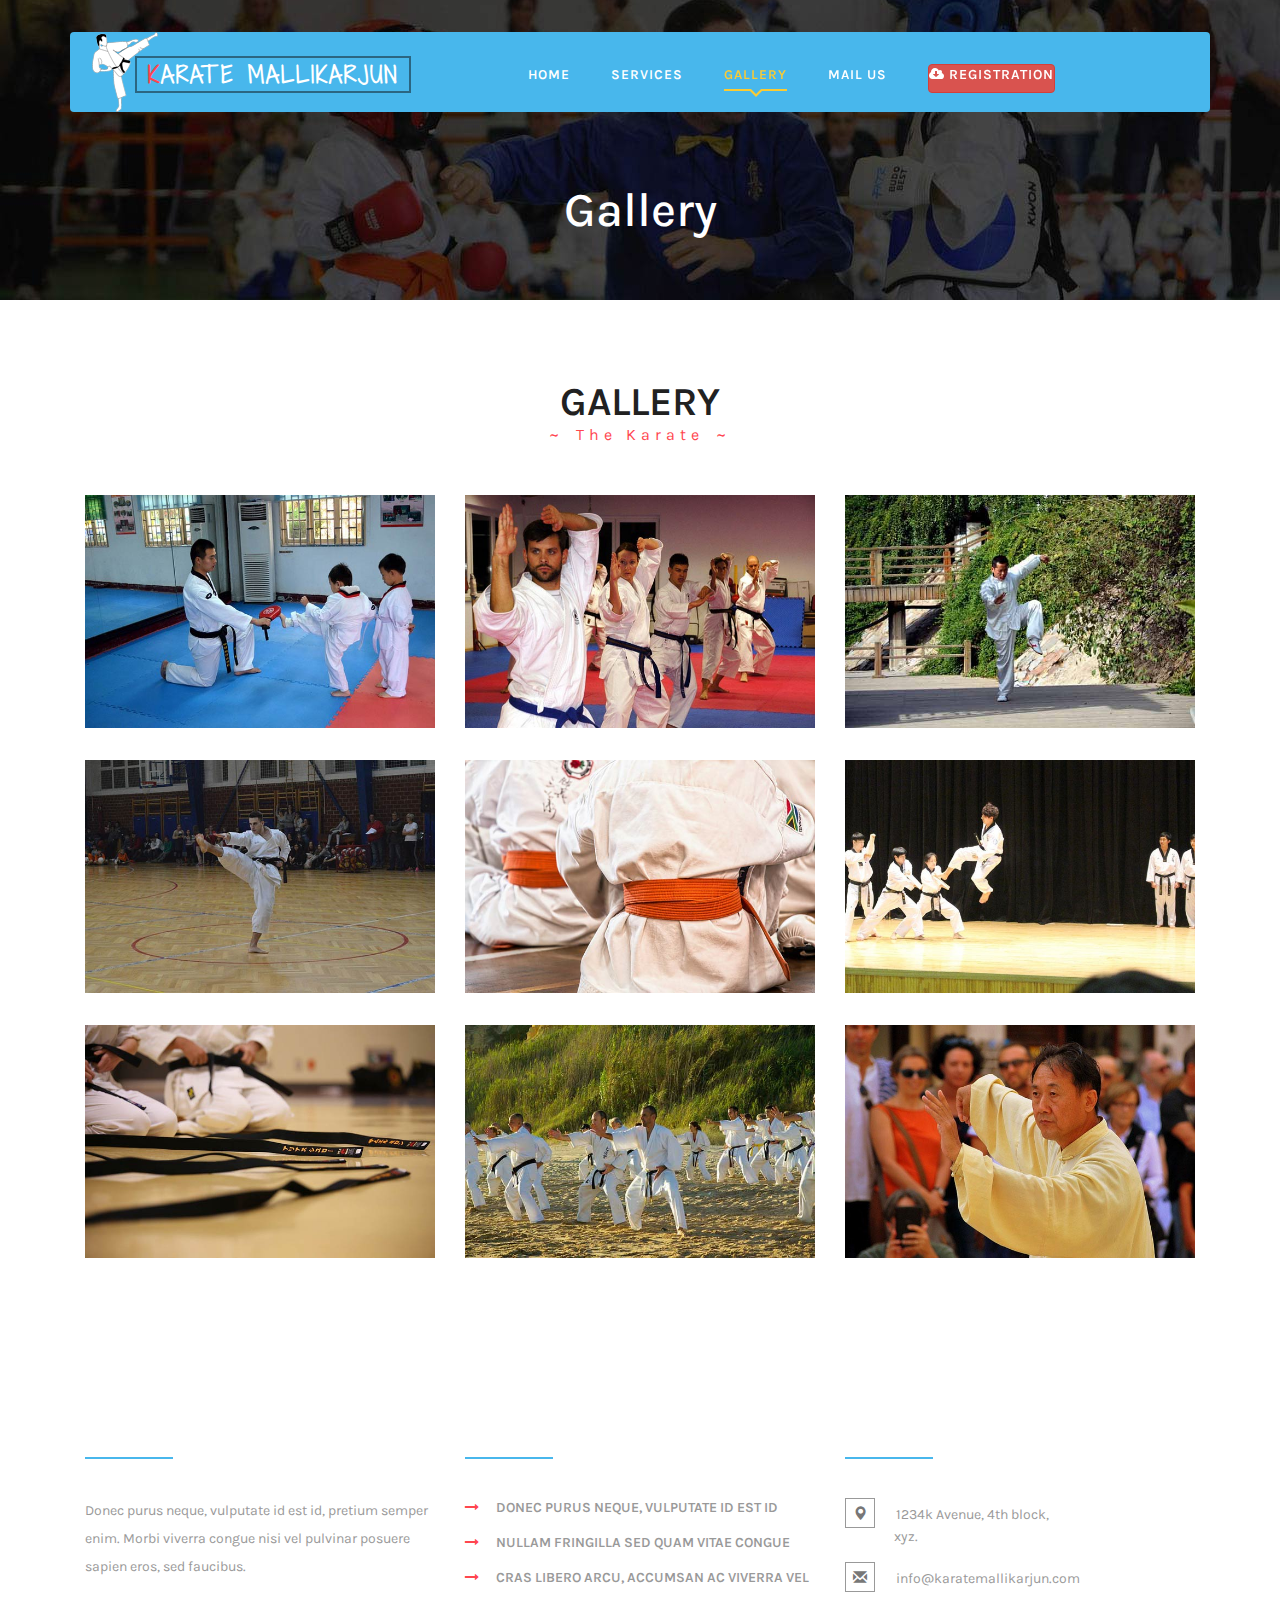
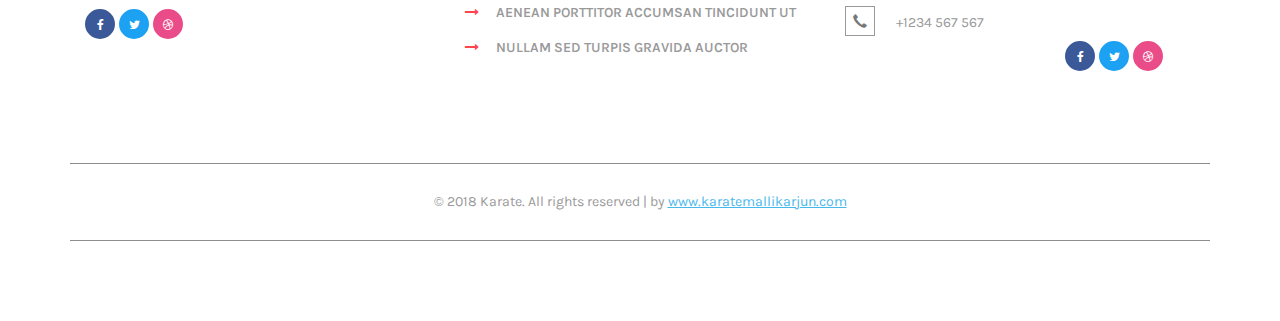
==== commit ef8d839b: "second commit" ====
--- a/gallery.html
+++ b/gallery.html
@@ -53,14 +53,11 @@
 							</li> -->
 							<!-- <li class="menu__item"><a href="" class="menu__link">About Us</a></li> -->
 							<li class="menu__item"><a href="mail.html" class="menu__link">Mail Us</a></li>
+							<li>
+								<a class="btn btn-danger" href="http://karatemallikarjun.com/Registration_form.pdf" download><i class="fa fa-cloud-download"></i> Registration</a>
+							</li>							
 						</ul>
-						<div class="agileinfo_social_icons">
-							<ul class="agileits_social_list">
-								<li><a href="#" class="w3_agile_facebook"><i class="fa fa-facebook" aria-hidden="true"></i></a></li>
-								<li><a href="#" class="agile_twitter"><i class="fa fa-twitter" aria-hidden="true"></i></a></li>
-								<li><a href="#" class="w3_agile_dribble"><i class="fa fa-dribbble" aria-hidden="true"></i></a></li>
-							</ul>
-						</div>
+ 
 					</nav>
 				</div>
 			</nav>
@@ -231,6 +228,25 @@
 					<li><i class="glyphicon glyphicon-envelope" aria-hidden="true"></i><a href="mailto:info@karatemallikarjun.com">info@karatemallikarjun.com</a></li>
 					<li><i class="glyphicon glyphicon-earphone" aria-hidden="true"></i>+1234 567 567</li>
 				</ul>
+				<div class="agileinfo_social_icons">
+					<ul class="agileits_social_list">
+						<li>
+							<a href="#" class="w3_agile_facebook">
+								<i class="fa fa-facebook" aria-hidden="true"></i>
+							</a>
+						</li>
+						<li>
+							<a href="#" class="agile_twitter">
+								<i class="fa fa-twitter" aria-hidden="true"></i>
+							</a>
+						</li>
+						<li>
+							<a href="#" class="w3_agile_dribble">
+								<i class="fa fa-dribbble" aria-hidden="true"></i>
+							</a>
+						</li>
+					</ul>
+				</div>				
 			</div>
 			<div class="clearfix">&nbsp;</div>
 			<div class="clearfix">&nbsp;</div>
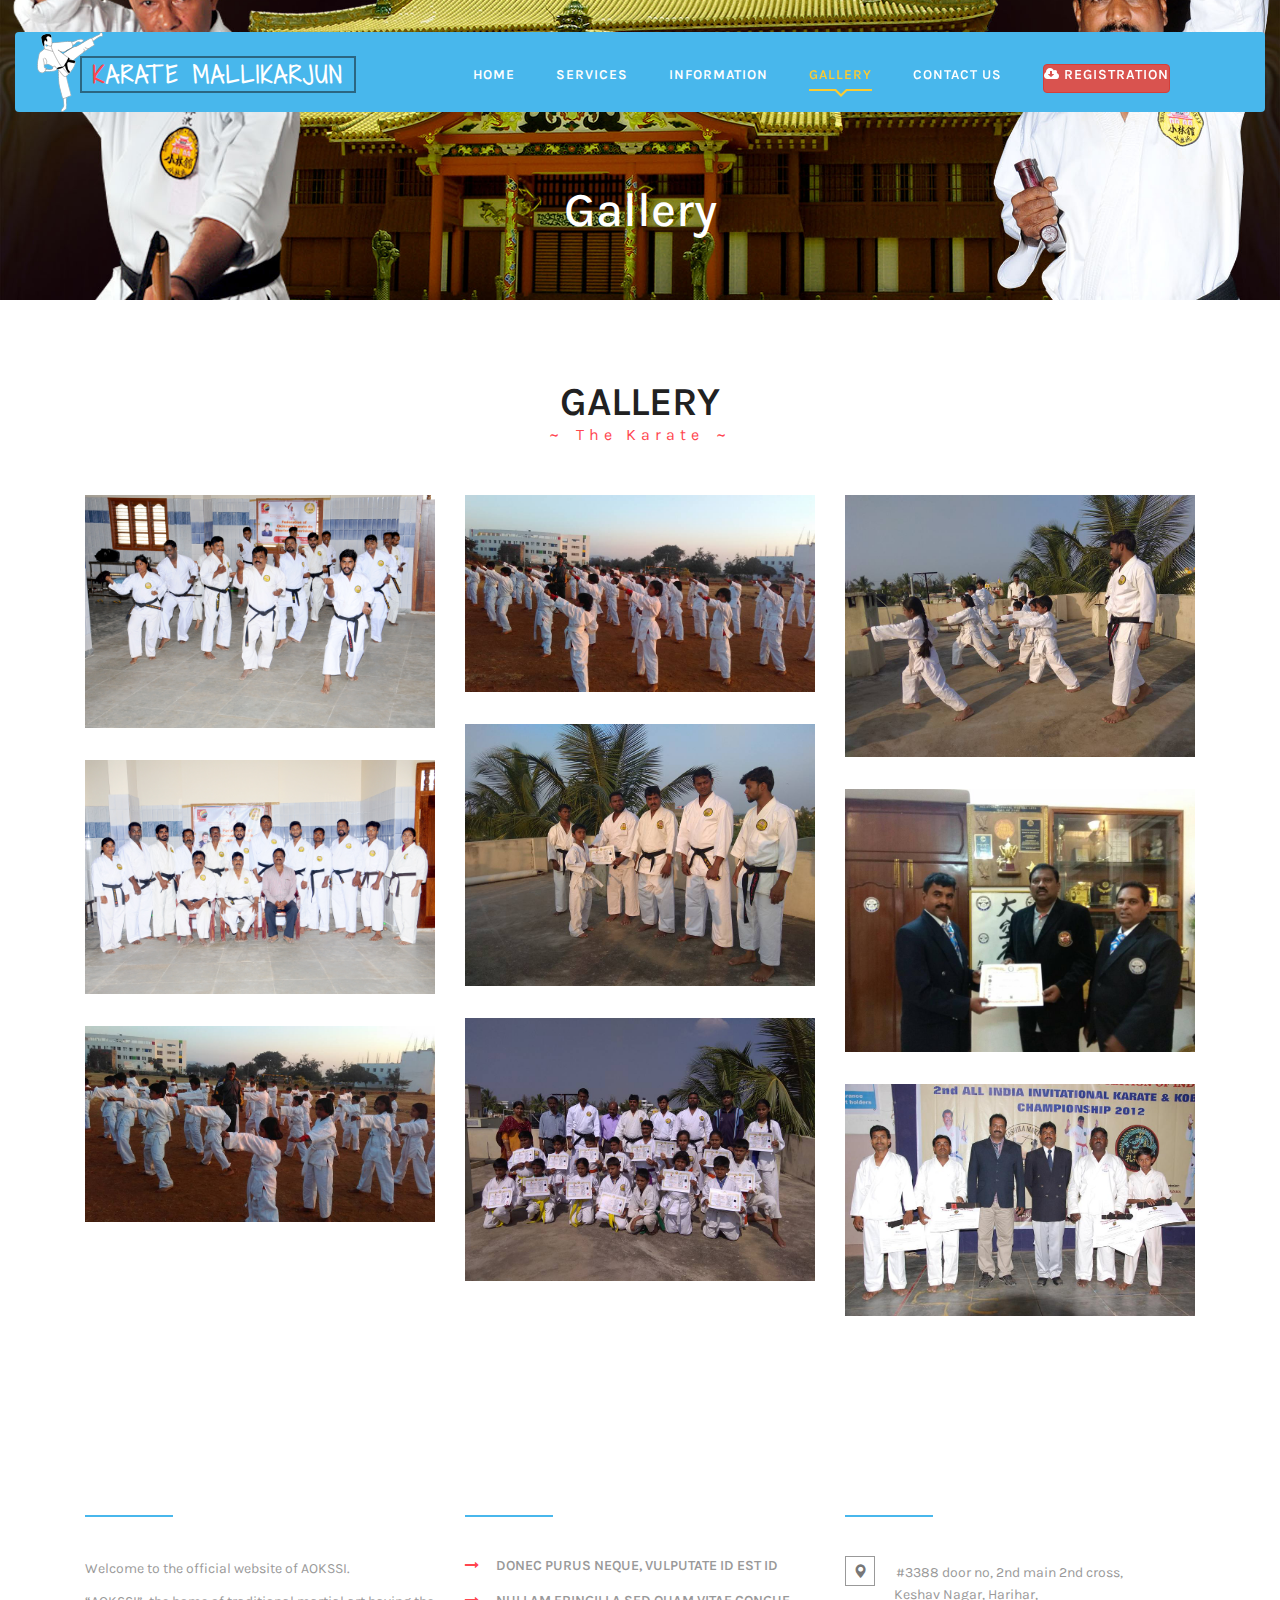
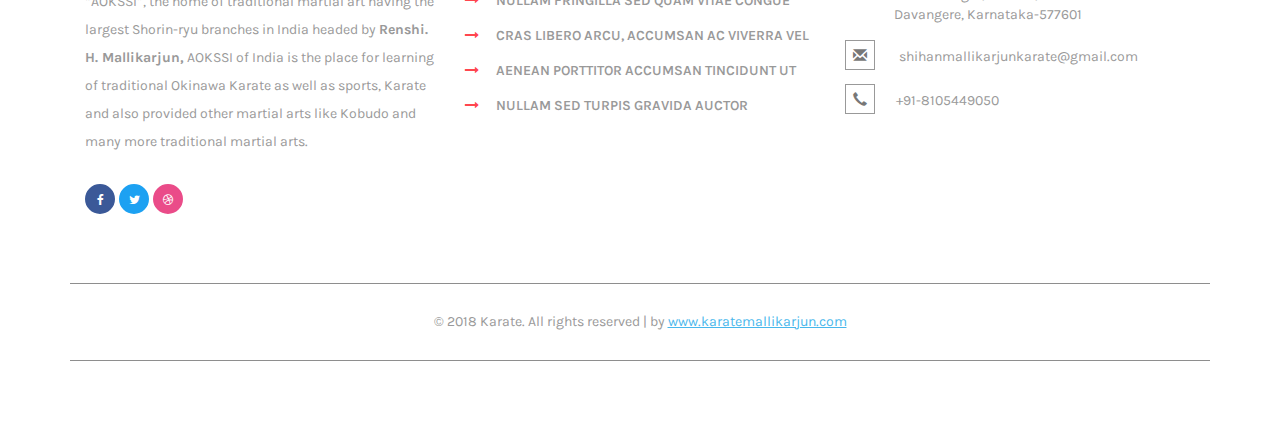
==== commit bd41ff92: "added content and added loader in api call" ====
--- a/gallery.html
+++ b/gallery.html
@@ -26,7 +26,7 @@
 <body>
 <!-- banner -->
 	<div class="banner1">
-		<div class="container">	
+		<div class="container-fluid">	
 			<nav class="navbar navbar-default">
 				<div class="navbar-header navbar-left">
 					<button type="button" class="navbar-toggle collapsed" data-toggle="collapse" data-target="#bs-example-navbar-collapse-1">
@@ -43,6 +43,7 @@
 						<ul class="nav navbar-nav">
 							<li class="menu__item"><a href="index.html" class="menu__link">Home</a></li>
 							<li class="menu__item"><a href="services.html" class="menu__link">Services</a></li>
+							<li class="menu__item"><a href="info.html" class="menu__link">Information</a></li>
 							<li class="menu__item menu__item--current"><a href="gallery.html" class="menu__link">Gallery</a></li>
 							<!-- <li class="dropdown menu__item">
 								<a href="#" class="dropdown-toggle menu__link" data-toggle="dropdown">Short Codes <b class="caret"></b></a>
@@ -52,7 +53,7 @@
 								</ul>
 							</li> -->
 							<!-- <li class="menu__item"><a href="" class="menu__link">About Us</a></li> -->
-							<li class="menu__item"><a href="mail.html" class="menu__link">Mail Us</a></li>
+							<li class="menu__item"><a href="mail.html" class="menu__link">Contact Us</a></li>
 							<li>
 								<a class="btn btn-danger" href="http://karatemallikarjun.com/Registration_form.pdf" download><i class="fa fa-cloud-download"></i> Registration</a>
 							</li>							
@@ -75,31 +76,31 @@
 			<div class="w3ls_gallery_grids">
 				<div class="col-md-4 w3_agile_gallery_grid">
 					<div class="agile_gallery_grid">
-						<a title="Donec sapien massa, placerat ac sodales ac, feugiat quis est." href="images/1.jpg">
-							<div class="agile_gallery_grid1">
-								<img src="images/1.jpg" alt=" " class="img-responsive" />
-								<div class="w3layouts_gallery_grid1_pos">
-									<h3>The Karate</h3>
-									<p>Donec vitae hendrerit faucibus.</p>
-								</div>
-							</div>
-						</a>
-					</div>
-					<div class="agile_gallery_grid">
-						<a title="Donec sapien massa, placerat ac sodales ac, feugiat quis est." href="images/2.jpg">
-							<div class="agile_gallery_grid1">
-								<img src="images/2.jpg" alt=" " class="img-responsive" />
-								<div class="w3layouts_gallery_grid1_pos">
-									<h3>The Karate</h3>
-									<p>Donec vitae hendrerit faucibus.</p>
-								</div>
-							</div>
-						</a>
-					</div>
-					<div class="agile_gallery_grid">
-						<a title="Donec sapien massa, placerat ac sodales ac, feugiat quis est." href="images/3.jpg">
-							<div class="agile_gallery_grid1">
-								<img src="images/3.jpg" alt=" " class="img-responsive" />
+						<a title="Donec sapien massa, placerat ac sodales ac, feugiat quis est." href="images/mallikarjuna_karate/1.jpg">
+							<div class="agile_gallery_grid1">
+								<img src="images/mallikarjuna_karate/1.jpg" alt=" " class="img-responsive" />
+								<div class="w3layouts_gallery_grid1_pos">
+									<h3>The Karate</h3>
+									<p>Donec vitae hendrerit faucibus.</p>
+								</div>
+							</div>
+						</a>
+					</div>
+					<div class="agile_gallery_grid">
+						<a title="Donec sapien massa, placerat ac sodales ac, feugiat quis est." href="images/mallikarjuna_karate/2.jpg">
+							<div class="agile_gallery_grid1">
+								<img src="images/mallikarjuna_karate/2.jpg" alt=" " class="img-responsive" />
+								<div class="w3layouts_gallery_grid1_pos">
+									<h3>The Karate</h3>
+									<p>Donec vitae hendrerit faucibus.</p>
+								</div>
+							</div>
+						</a>
+					</div>
+					<div class="agile_gallery_grid">
+						<a title="Donec sapien massa, placerat ac sodales ac, feugiat quis est." href="images/mallikarjuna_karate/3.jpg">
+							<div class="agile_gallery_grid1">
+								<img src="images/mallikarjuna_karate/3.jpg" alt=" " class="img-responsive" />
 								<div class="w3layouts_gallery_grid1_pos">
 									<h3>The Karate</h3>
 									<p>Donec vitae hendrerit faucibus.</p>
@@ -110,31 +111,31 @@
 				</div>
 				<div class="col-md-4 w3_agile_gallery_grid">
 					<div class="agile_gallery_grid">
-						<a title="Donec sapien massa, placerat ac sodales ac, feugiat quis est." href="images/4.jpg">
-							<div class="agile_gallery_grid1">
-								<img src="images/4.jpg" alt=" " class="img-responsive" />
-								<div class="w3layouts_gallery_grid1_pos">
-									<h3>The Karate</h3>
-									<p>Donec vitae hendrerit faucibus.</p>
-								</div>
-							</div>
-						</a>
-					</div>
-					<div class="agile_gallery_grid">
-						<a title="Donec sapien massa, placerat ac sodales ac, feugiat quis est." href="images/5.jpg">
-							<div class="agile_gallery_grid1">
-								<img src="images/5.jpg" alt=" " class="img-responsive" />
-								<div class="w3layouts_gallery_grid1_pos">
-									<h3>The Karate</h3>
-									<p>Donec vitae hendrerit faucibus.</p>
-								</div>
-							</div>
-						</a>
-					</div>
-					<div class="agile_gallery_grid">
-						<a title="Donec sapien massa, placerat ac sodales ac, feugiat quis est." href="images/8.jpg">
-							<div class="agile_gallery_grid1">
-								<img src="images/8.jpg" alt=" " class="img-responsive" />
+						<a title="Donec sapien massa, placerat ac sodales ac, feugiat quis est." href="images/mallikarjuna_karate/4.jpg">
+							<div class="agile_gallery_grid1">
+								<img src="images/mallikarjuna_karate/4.jpg" alt=" " class="img-responsive" />
+								<div class="w3layouts_gallery_grid1_pos">
+									<h3>The Karate</h3>
+									<p>Donec vitae hendrerit faucibus.</p>
+								</div>
+							</div>
+						</a>
+					</div>
+					<div class="agile_gallery_grid">
+						<a title="Donec sapien massa, placerat ac sodales ac, feugiat quis est." href="images/mallikarjuna_karate/5.jpg">
+							<div class="agile_gallery_grid1">
+								<img src="images/mallikarjuna_karate/5.jpg" alt=" " class="img-responsive" />
+								<div class="w3layouts_gallery_grid1_pos">
+									<h3>The Karate</h3>
+									<p>Donec vitae hendrerit faucibus.</p>
+								</div>
+							</div>
+						</a>
+					</div>
+					<div class="agile_gallery_grid">
+						<a title="Donec sapien massa, placerat ac sodales ac, feugiat quis est." href="images/mallikarjuna_karate/8.jpg">
+							<div class="agile_gallery_grid1">
+								<img src="images/mallikarjuna_karate/8.jpg" alt=" " class="img-responsive" />
 								<div class="w3layouts_gallery_grid1_pos">
 									<h3>The Karate</h3>
 									<p>Donec vitae hendrerit faucibus.</p>
@@ -145,31 +146,31 @@
 				</div>
 				<div class="col-md-4 w3_agile_gallery_grid">
 					<div class="agile_gallery_grid">
-						<a title="Donec sapien massa, placerat ac sodales ac, feugiat quis est." href="images/9.jpg">
-							<div class="agile_gallery_grid1">
-								<img src="images/9.jpg" alt=" " class="img-responsive" />
-								<div class="w3layouts_gallery_grid1_pos">
-									<h3>The Karate</h3>
-									<p>Donec vitae hendrerit faucibus.</p>
-								</div>
-							</div>
-						</a>
-					</div>
-					<div class="agile_gallery_grid">
-						<a title="Donec sapien massa, placerat ac sodales ac, feugiat quis est." href="images/10.jpg">
-							<div class="agile_gallery_grid1">
-								<img src="images/10.jpg" alt=" " class="img-responsive" />
-								<div class="w3layouts_gallery_grid1_pos">
-									<h3>The Karate</h3>
-									<p>Donec vitae hendrerit faucibus.</p>
-								</div>
-							</div>
-						</a>
-					</div>
-					<div class="agile_gallery_grid">
-						<a title="Donec sapien massa, placerat ac sodales ac, feugiat quis est." href="images/11.jpg">
-							<div class="agile_gallery_grid1">
-								<img src="images/11.jpg" alt=" " class="img-responsive" />
+						<a title="Donec sapien massa, placerat ac sodales ac, feugiat quis est." href="images/mallikarjuna_karate/9.jpg">
+							<div class="agile_gallery_grid1">
+								<img src="images/mallikarjuna_karate/9.jpg" alt=" " class="img-responsive" />
+								<div class="w3layouts_gallery_grid1_pos">
+									<h3>The Karate</h3>
+									<p>Donec vitae hendrerit faucibus.</p>
+								</div>
+							</div>
+						</a>
+					</div>
+					<div class="agile_gallery_grid">
+						<a title="Donec sapien massa, placerat ac sodales ac, feugiat quis est." href="images/mallikarjuna_karate/10.jpg">
+							<div class="agile_gallery_grid1">
+								<img src="images/mallikarjuna_karate/10.jpg" alt=" " class="img-responsive" />
+								<div class="w3layouts_gallery_grid1_pos">
+									<h3>The Karate</h3>
+									<p>Donec vitae hendrerit faucibus.</p>
+								</div>
+							</div>
+						</a>
+					</div>
+					<div class="agile_gallery_grid">
+						<a title="Donec sapien massa, placerat ac sodales ac, feugiat quis est." href="images/mallikarjuna_karate/11.jpg">
+							<div class="agile_gallery_grid1">
+								<img src="images/mallikarjuna_karate/11.jpg" alt=" " class="img-responsive" />
 								<div class="w3layouts_gallery_grid1_pos">
 									<h3>The Karate</h3>
 									<p>Donec vitae hendrerit faucibus.</p>
@@ -192,10 +193,10 @@
 		<div class="container">
 			<div class="col-md-4 agile_footer_grid">
 				<h3>About Us</h3>
-				<p>Donec purus neque, vulputate id est id, pretium semper enim. Morbi viverra 
-					congue nisi vel pulvinar posuere sapien eros, sed faucibus.</p>
+				<p class="margin-bottom-5">Welcome to the official website of AOKSSI.</p>
+				<p>“AOKSSI”, the home of traditional martial art having the largest Shorin-ryu branches in India headed by <strong>Renshi. H. Mallikarjun,</strong> AOKSSI of India is the place for learning of traditional Okinawa Karate as well as sports, Karate and also provided other martial arts like Kobudo and many more traditional martial arts.</p>
 				<ul class="agileits_social_list">
-					<li><a href="#" class="w3_agile_facebook"><i class="fa fa-facebook" aria-hidden="true"></i></a></li>
+					<li><a href="https://www.facebook.com/shihanmallikarjun.karate" target="_blank" class="w3_agile_facebook"><i class="fa fa-facebook" aria-hidden="true"></i></a></li>
 					<li><a href="#" class="agile_twitter"><i class="fa fa-twitter" aria-hidden="true"></i></a></li>
 					<li><a href="#" class="w3_agile_dribble"><i class="fa fa-dribbble" aria-hidden="true"></i></a></li>
 				</ul>
@@ -224,29 +225,19 @@
 			<div class="col-md-4 agile_footer_grid">
 				<h3>Contact Info</h3>
 				<ul class="w3_address">
-					<li><i class="glyphicon glyphicon-map-marker" aria-hidden="true"></i>1234k Avenue, 4th block, <span>xyz.</span></li>
-					<li><i class="glyphicon glyphicon-envelope" aria-hidden="true"></i><a href="mailto:info@karatemallikarjun.com">info@karatemallikarjun.com</a></li>
-					<li><i class="glyphicon glyphicon-earphone" aria-hidden="true"></i>+1234 567 567</li>
+					<li>
+						<i class="glyphicon glyphicon-map-marker" aria-hidden="true"></i>#3388 door no, 2nd main 2nd cross,
+						<span>Keshav Nagar, Harihar,</span> 
+						<span>Davangere, Karnataka-577601</span>
+					</li>
+					<li>
+						<i class="glyphicon glyphicon-envelope" aria-hidden="true"></i>
+						<a href="mailto:shihanmallikarjunkarate@gmail.com">shihanmallikarjunkarate@gmail.com</a>
+					</li>
+					<li>
+						<i class="glyphicon glyphicon-earphone" aria-hidden="true"></i>+91-8105449050</li>
 				</ul>
-				<div class="agileinfo_social_icons">
-					<ul class="agileits_social_list">
-						<li>
-							<a href="#" class="w3_agile_facebook">
-								<i class="fa fa-facebook" aria-hidden="true"></i>
-							</a>
-						</li>
-						<li>
-							<a href="#" class="agile_twitter">
-								<i class="fa fa-twitter" aria-hidden="true"></i>
-							</a>
-						</li>
-						<li>
-							<a href="#" class="w3_agile_dribble">
-								<i class="fa fa-dribbble" aria-hidden="true"></i>
-							</a>
-						</li>
-					</ul>
-				</div>				
+ 
 			</div>
 			<div class="clearfix">&nbsp;</div>
 			<div class="clearfix">&nbsp;</div>
--- a/css/style.css
+++ b/css/style.css
@@ -37,7 +37,7 @@
 }
 /*-- banner --*/
 .banner{
-	background:url(../images/1/7.jpg) no-repeat 0px 0px;
+	background:url(../images/mallikarjuna_karate/banner.JPG) no-repeat 0px 0px;
 	background-size:cover;
 	-webkit-background-size:cover;
 	-moz-background-size:cover;
@@ -47,7 +47,7 @@
 	position: relative;
 }
 .banner1{
-	background:url(../images/7.jpg) no-repeat 0px -195px;
+	background:url(../images/mallikarjuna_karate/banner.JPG) no-repeat 0px -195px;
 	background-size:cover;
 	-webkit-background-size:cover;
 	-moz-background-size:cover;
@@ -1614,7 +1614,7 @@
 }
 .table > thead > tr > th, .table > tbody > tr > th, .table > tfoot > tr > th, .table > thead > tr > td, .table > tbody > tr > td, .table > tfoot > tr > td {
 	font-size: 0.9em;
-	color: #999;
+	/* color: #999; */
 	border-top: none !important;
 }
 .tab-content > .active {
@@ -3196,4 +3196,60 @@
 
 .meta a:hover {
     color: rgba(0, 0, 0, .87);
-}+}
+.margin-bottom-5{
+	margin-bottom: 5px !important;
+}
+.containerloader {
+	width: 100%;
+    display: flex;
+    flex-direction: column;
+    align-items: stretch;
+    justify-content: center;
+    align-content: center;
+  }
+  
+  .flex {
+	min-height: 60pt;
+  }
+  
+  @keyframes loading {
+	0% {
+	  width: 50pt;
+	  height: 50pt;
+	  margin-top: 0;
+	}
+	25% {
+	  height: 4pt;
+	  margin-top: 23pt;
+	}
+	50% {
+	  width: 4pt;
+	}
+	75% {
+	  width: 50pt;
+	}
+	100% {
+	  width: 50pt;
+	  height: 50pt;
+	  margin-top: 0;
+	}
+  }
+  
+  .loader {
+	width: 50pt;
+	height: 50pt;
+	border-radius: 100%;
+	border: #48b7ec 4pt solid;
+	margin-left: auto;
+	margin-right: auto;
+	background-color: transparent;
+	animation: loading 1s infinite;
+  }
+  
+  .load-text {
+	padding-top: 15px;
+	text-align: center;
+	font: 14pt "Helvetica Neue", Helvetica, Arial, sans-serif;
+	color: lighten(#6767fa, 75%);
+  }